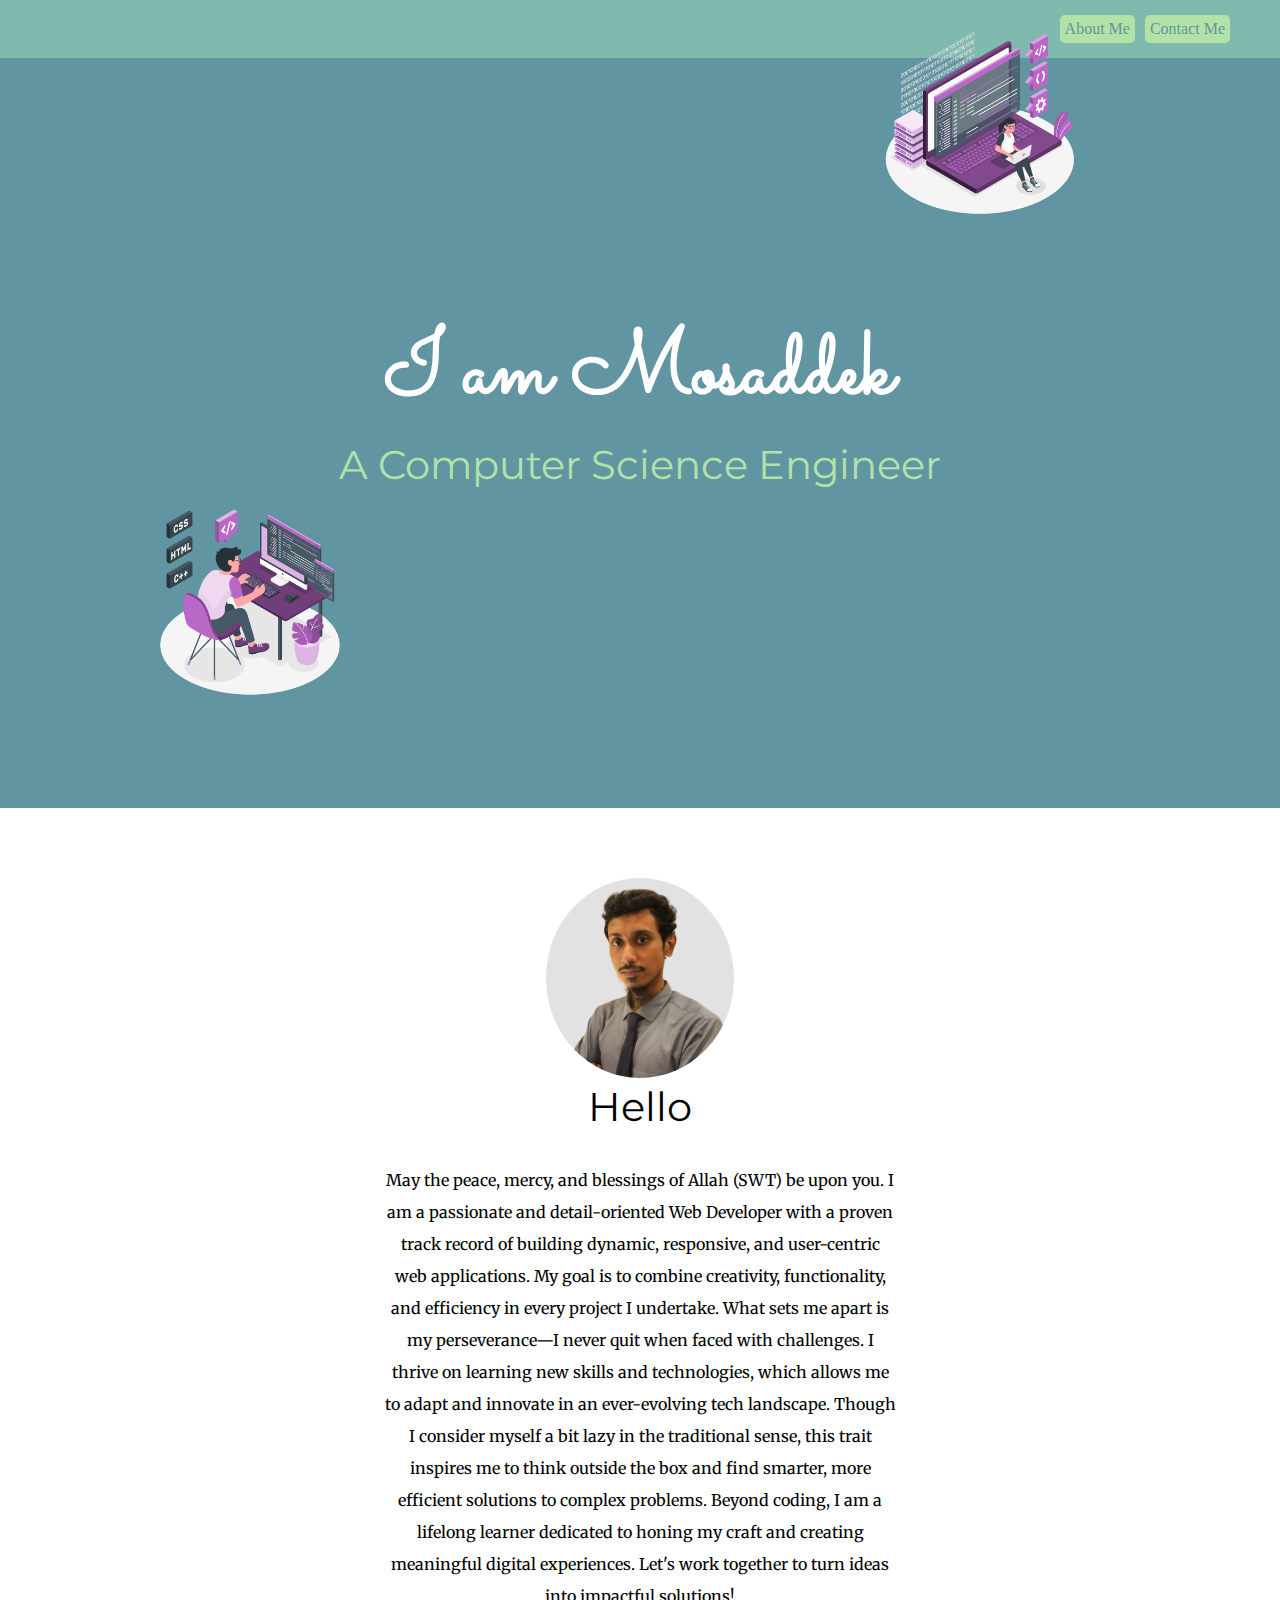
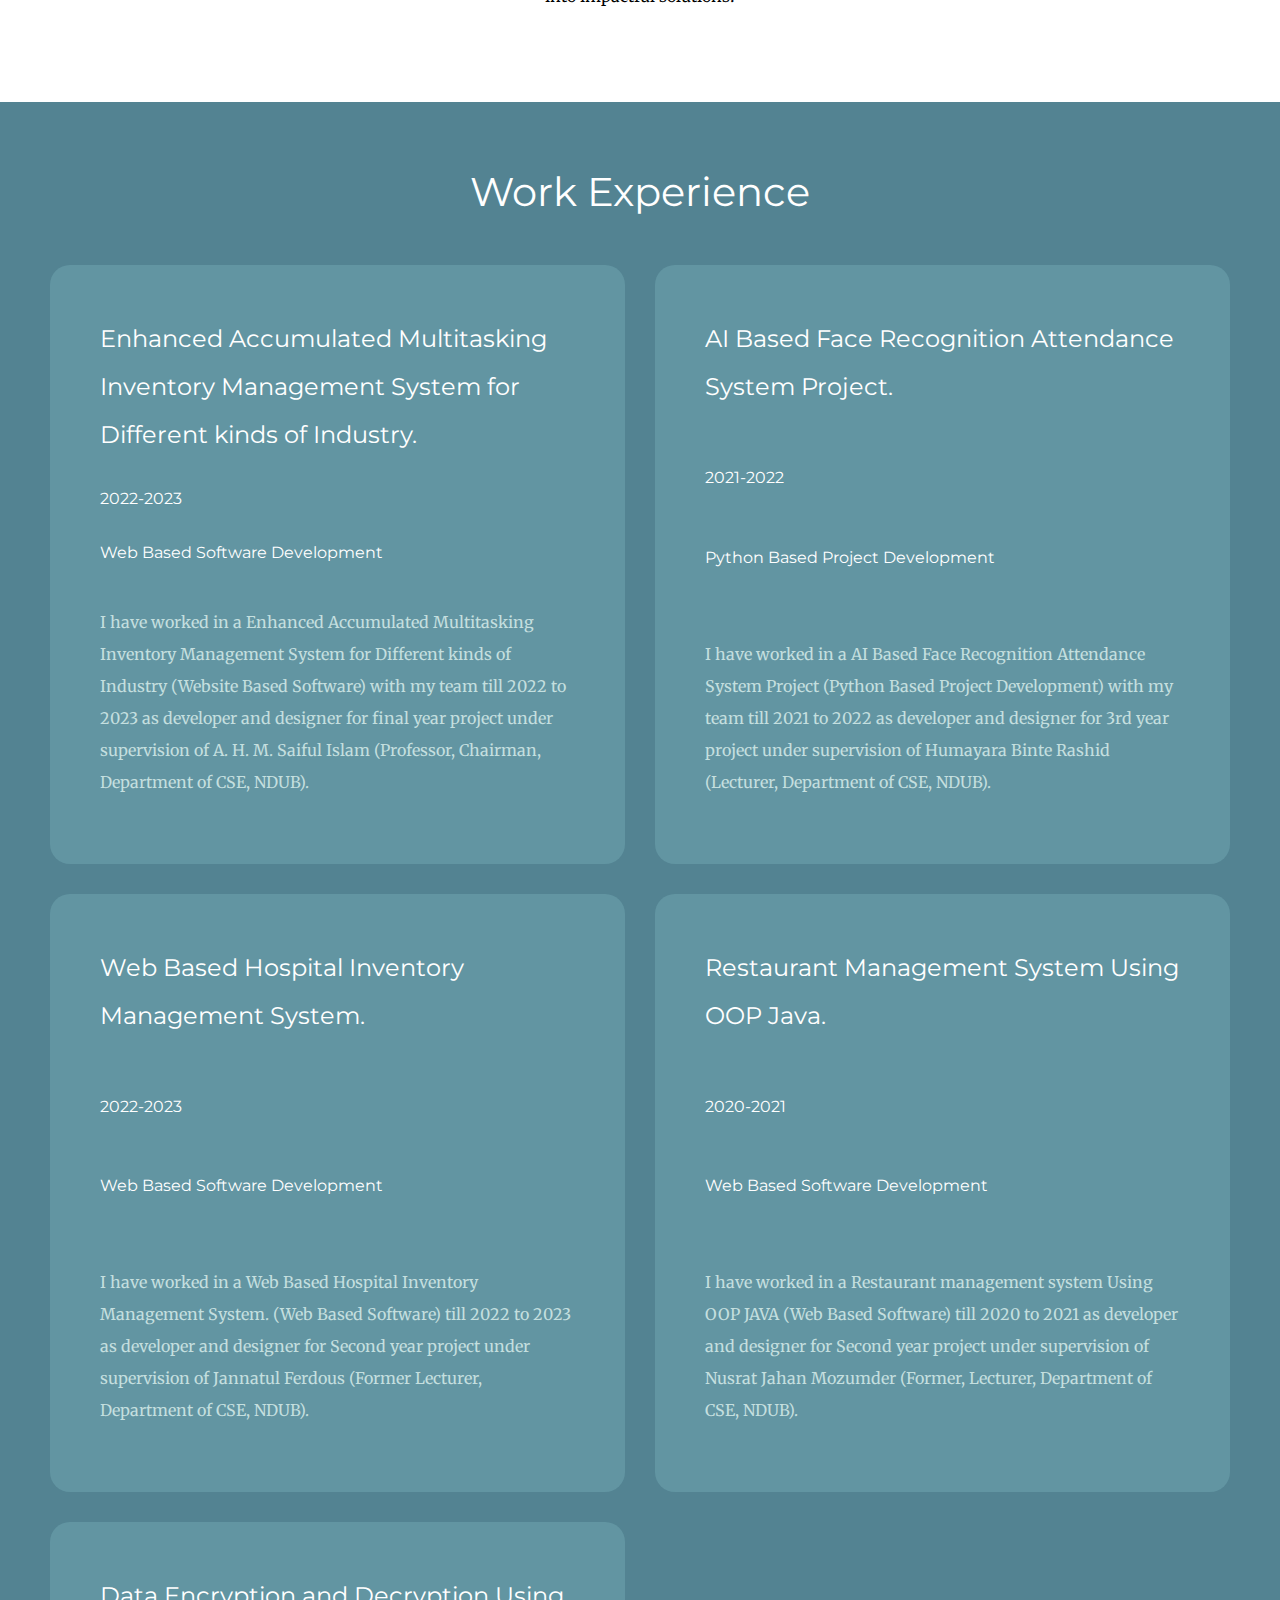
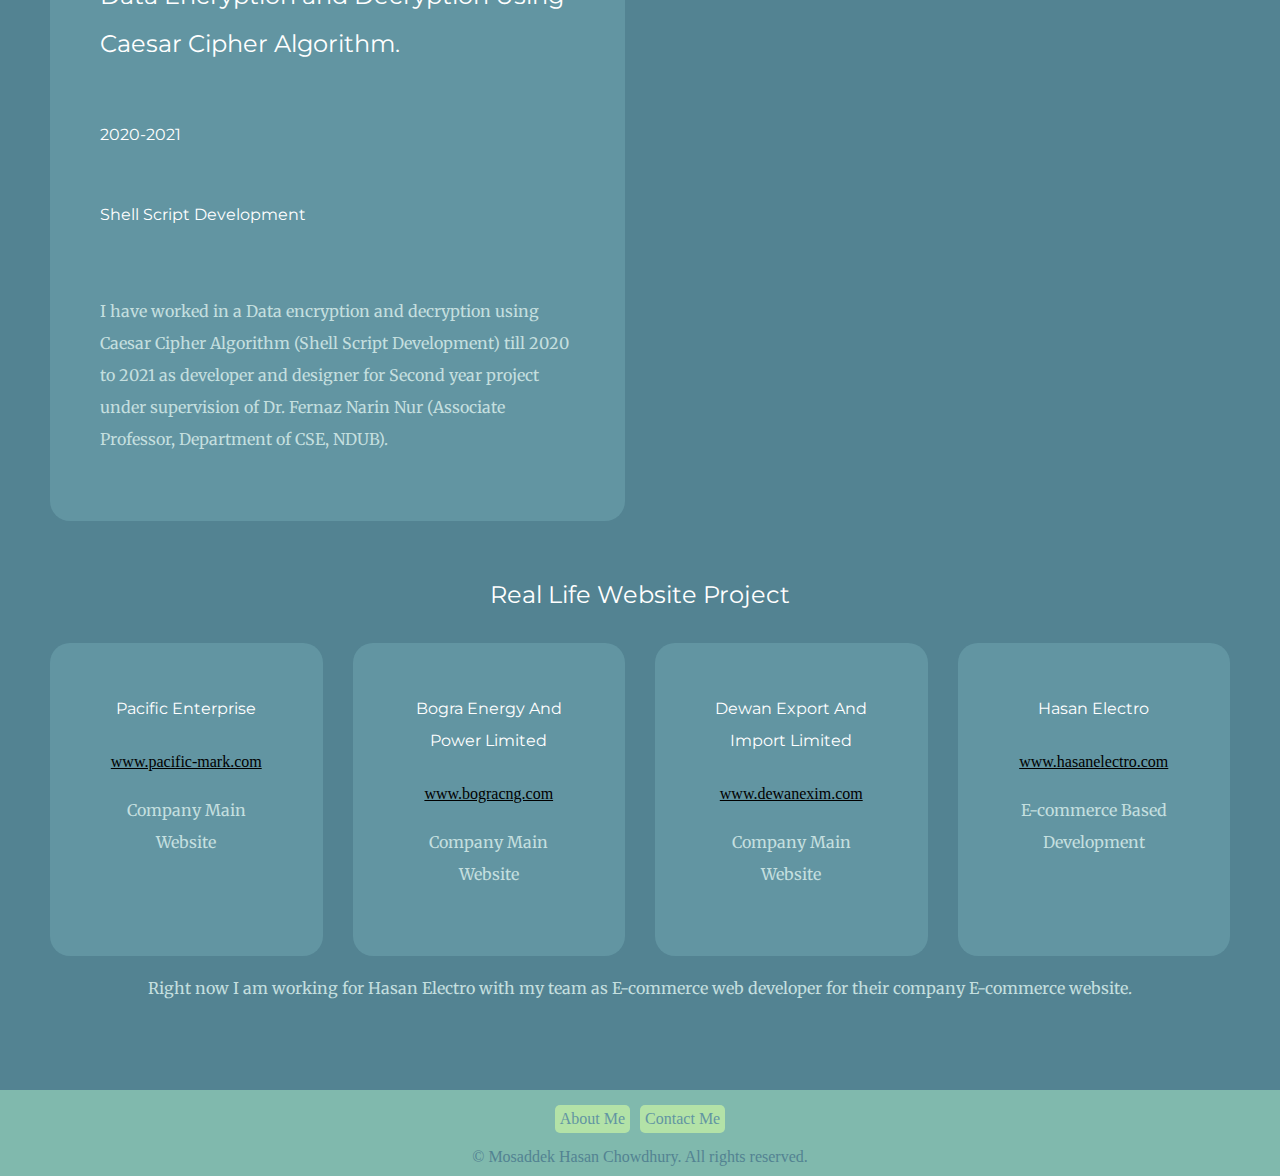
==== index.html @ fdcc294e "Build Portfolio Website for Mosaddek" ====
<!DOCTYPE html>
<html lang="en">
  <head>
    <meta charset="UTF-8" />
    <meta name="viewport" content="width=device-width, initial-scale=1.0" />
    <title>Mosaddek</title>
    <link rel="stylesheet" href="./style.css" />

    <link rel="preconnect" href="https://fonts.googleapis.com" />
    <link rel="preconnect" href="https://fonts.gstatic.com" crossorigin />
    <link rel="preconnect" href="https://fonts.googleapis.com" />
    <link rel="preconnect" href="https://fonts.gstatic.com" crossorigin />
    <link
      href="https://fonts.googleapis.com/css2?family=Merriweather:wght@300&family=Montserrat:wght@300&family=Sacramento&display=swap"
      rel="stylesheet"
    />
  </head>

  <body>
    <div class="top-nav">
      <div>
        <a href="./Public/about.html">About Me</a>
        <a href="./Public/contact.html">Contact Me</a>
      </div>
    </div>
    <div class="top-container">
      <img class="coding" src="./Assets/Images/coding.png" alt="coding img" />
      <h1>I am Mosaddek</h1>
      <h2>A Computer Science Engineer</h2>
      <img
        class="programming"
        src="./Assets/Images/programming.png"
        alt="programming img"
      />
    </div>

    <div class="mid-container">
      <div>
        <img src="./Assets/Images/WM1-3.png" alt="mosaddek profile pic" />
      </div>
      <h2>Hello</h2>
      <p class="intro">
        May the peace, mercy, and blessings of Allah (SWT) be upon you. I am a passionate and detail-oriented Web Developer with a proven track record of building dynamic, responsive, and user-centric web applications. My goal is to combine creativity, functionality, and efficiency in every project I undertake.

What sets me apart is my perseverance—I never quit when faced with challenges. I thrive on learning new skills and technologies, which allows me to adapt and innovate in an ever-evolving tech landscape. Though I consider myself a bit lazy in the traditional sense, this trait inspires me to think outside the box and find smarter, more efficient solutions to complex problems.

Beyond coding, I am a lifelong learner dedicated to honing my craft and creating meaningful digital experiences. Let's work together to turn ideas into impactful solutions!
      </p>
    </div>

    <div class="bottom-container1">
      <div class="red">
        <h2>Work Experience</h2>
        <div class="work-experience-container">
          <div class="work-experience">
            <h3>
              Enhanced Accumulated Multitasking Inventory Management System for
              Different kinds of Industry.
            </h3>
            <h4>2022-2023</h4>
            <h4>Web Based Software Development</h4>
            <p>
              I have worked in a Enhanced Accumulated Multitasking Inventory
              Management System for Different kinds of Industry (Website Based
              Software) with my team till 2022 to 2023 as developer and designer
              for final year project under supervision of A. H. M. Saiful Islam
              (Professor, Chairman, Department of CSE, NDUB).
            </p>
          </div>
          <div class="work-experience">
            <h3>AI Based Face Recognition Attendance System Project.</h3>
            <h4>2021-2022</h4>
            <h4>Python Based Project Development</h4>
            <p>
              I have worked in a AI Based Face Recognition Attendance System
              Project (Python Based Project Development) with my team till 2021
              to 2022 as developer and designer for 3rd year project under
              supervision of Humayara Binte Rashid (Lecturer, Department of CSE,
              NDUB).
            </p>
          </div>
          <div class="work-experience">
            <h3>Web Based Hospital Inventory Management System.</h3>
            <h4>2022-2023</h4>
            <h4>Web Based Software Development</h4>
            <p>
              I have worked in a Web Based Hospital Inventory Management System.
              (Web Based Software) till 2022 to 2023 as developer and designer
              for Second year project under supervision of Jannatul Ferdous
              (Former Lecturer, Department of CSE, NDUB).
            </p>
          </div>
          <div class="work-experience">
            <h3>Restaurant Management System Using OOP Java.</h3>
            <h4>2020-2021</h4>
            <h4>Web Based Software Development</h4>
            <p>
              I have worked in a Restaurant management system Using OOP JAVA
              (Web Based Software) till 2020 to 2021 as developer and designer
              for Second year project under supervision of Nusrat Jahan Mozumder
              (Former, Lecturer, Department of CSE, NDUB).
            </p>
          </div>
          <div class="work-experience">
            <h3>
              Data Encryption and Decryption Using Caesar Cipher Algorithm.
            </h3>
            <h4>2020-2021</h4>
            <h4>Shell Script Development</h4>
            <p>
              I have worked in a Data encryption and decryption using Caesar
              Cipher Algorithm (Shell Script Development) till 2020 to 2021 as
              developer and designer for Second year project under supervision
              of Dr. Fernaz Narin Nur (Associate Professor, Department of CSE,
              NDUB).
            </p>
          </div>
        </div>
        <div class="real-life-projects">
          <h3>Real Life Website Project</h3>
          <div class="rlp-container">
            <div class="rlp">
              <h4>Pacific Enterprise</h4>
              <a href="https://www.pacific-mark.com/">www.pacific-mark.com</a
              ><br />
              <p>Company Main Website</p>
            </div>
            <div class="rlp">
              <h4>Bogra Energy And Power Limited</h4>
              <a href="https://www.bogracng.com">www.bogracng.com</a><br />
              <p>Company Main Website</p>
            </div>
            <div class="rlp">
              <h4>Dewan Export And Import Limited</h4>
              <a href="https://www.dewanexim.com">www.dewanexim.com</a><br />
              <p>Company Main Website</p>
            </div>
            <div class="rlp">
              <h4>Hasan Electro</h4>
              <a href="https://www.hasanelectro.com">www.hasanelectro.com</a
              ><br />
              <p>E-commerce Based Development</p>
            </div>
          </div>
        </div>
        <p>
          Right now I am working for Hasan Electro with my team as E-commerce
          web developer for their company E-commerce website.
        </p>
      </div>
    </div>

    <div class="bottom-container2">
      <div>
        <a href="./Public/about.html">About Me</a>
        <a href="./Public/contact.html">Contact Me</a>
      </div>
      <footer>© Mosaddek Hasan Chowdhury. All rights reserved.</footer>
    </div>
  </body>
</html>
---- style.css ----
body{
    margin:0px;
    text-align: center;
}
.top-container {
    background-color:#6295A2;
    width:100%;
    height: 750px;
    text-align: center;   
}
.top-container h2{
    color: #B3E2A7;
}
h1{
    margin-top: 0px;
    margin-bottom: 0px;
    font-family: "Sacramento", cursive;
    color: white;
    font-size: 5.625rem;
    display: block;
}

.top-container h1{
    padding-top: 250px;
}

h2{
    font-family: "Montserrat", sans-serif;
    color: white;
    margin-top: 0px;
    font-size: 2.5rem;
    font-weight: normal;
    
}
.mid-container h2{
    color: black;   
}

h3{
    font-family: "Montserrat", sans-serif;
    color:white;
    margin-top: 0px;
    font-size: 1.5rem;
    font-weight: normal;
}


h4{
    font-family: "Montserrat", sans-serif;
    color: white;
    margin-top: 0px;
    font-size: 1rem;
    font-weight: normal;
}


p{
    font-family: "Merriweather", serif;
    color: #C4DFDF;
}

.top-container .coding{
    width: 200px;
    position: absolute;
    top:20px;
    right:200px;
}

.top-container .programming{
    width: 200px;
    position: absolute;
    left:150px;
    top:500px;
}

.mid-container {
    background-color: white;
    width:100%;
    padding-bottom: 90px;  
}

.mid-container img{
    height: 200px;
    border-radius: 50%;
    margin-top: 70px; 
}

.intro {
    width:40%;
    margin:auto;
    line-height: 2;
    color: black;
    
}

.bottom-container1 >div{
    padding: 50px;
    /* margin: auto; */
    
}
.work-experience-container{
    padding-bottom: 50px;
}

.bottom-container1{
    background-color:#538392 ;
    width:100%;
    padding-bottom: 20px;  
    line-height: 2; 
}

.work-experience-container{
    display: grid;
    grid-template-rows: 1fr 1fr 1fr;
    grid-template-columns: 1fr 1fr ;
    gap: 30px;
    width: 100%;
    text-align: left;
}

.work-experience{
    background-color: #6295A2;
    border-radius: 20px;
    padding: 50px; 
    display:flex;
    flex-direction: column;
    justify-content: space-between;
}

.rlp-container{
    display: grid;
    grid-template-rows: 1fr;
    grid-template-columns: 1fr 1fr 1fr 1fr;
    gap: 30px;
    /* width: 40%; */
}

.rlp{
    background-color: #6295A2;
    border-radius: 20px;
    padding: 50px; 
}

.bottom-container2{
    background-color: #80B9AD;
    width:100%;
    padding-bottom: 10px;
}
.bottom-container2 >div{
    display: flex;
    justify-content: center;
    gap:10px;
    padding-bottom: 15px;
    padding-top: 15px;
    
}

.real-life-projects a{
    color:black ;
}

.bottom-container2 div a{
    
    background-color: #B3E2A7;
    border-radius: 5px;
    padding: 5px;
    color: #6295A2;
}

.top-nav a{
    background-color: #B3E2A7;
    border-radius: 5px;
    padding: 5px;
    color: #6295A2;
}

.top-nav >div{
    display: flex;
    justify-content: end;
    gap:10px;
    padding-bottom: 15px;
    padding-top: 15px;
    
}
.top-nav{
    background-color: #80B9AD;
    padding-right: 50px;
    
}

.top-nav a,.bottom-container2 a{
    text-decoration: none;
}

footer{
    color: #538392;
}

@media(max-width:598px){
  
    .top-container .programming{
       
        top:600px;
    }
    .top-container h1{
        padding-top: 150px;
       
    }
    .intro {
        width:80%;
    }

    .bottom-container1 >div{
        width: 80%;
        
    }
}
 
@media(max-width:971px){
    .work-experience-container{
        display: flex;
        flex-direction: column;
        gap: 30px;
        align-items: center;
    
    }
    
}

@media(max-width:1143px){

    .rlp-container{
        grid-template-rows: 1fr 1fr;
        grid-template-columns: 1fr 1fr;
        text-align: left;
    }
}


@media(max-width:724px){

    .rlp-container{
        grid-template-columns: 1fr;
        text-align: left;
    }
    
    .rlp{
        width: 50%;
        margin: auto;
    }
}

@media(max-width:500px){
    .bottom-container1 .red{
    padding: 0px;
    margin: auto;
   }

   /* .red{
    padding: 0px;
   } */
    /* only using class red doesn't work we have to findout later using 
    only combining seletors work */

}
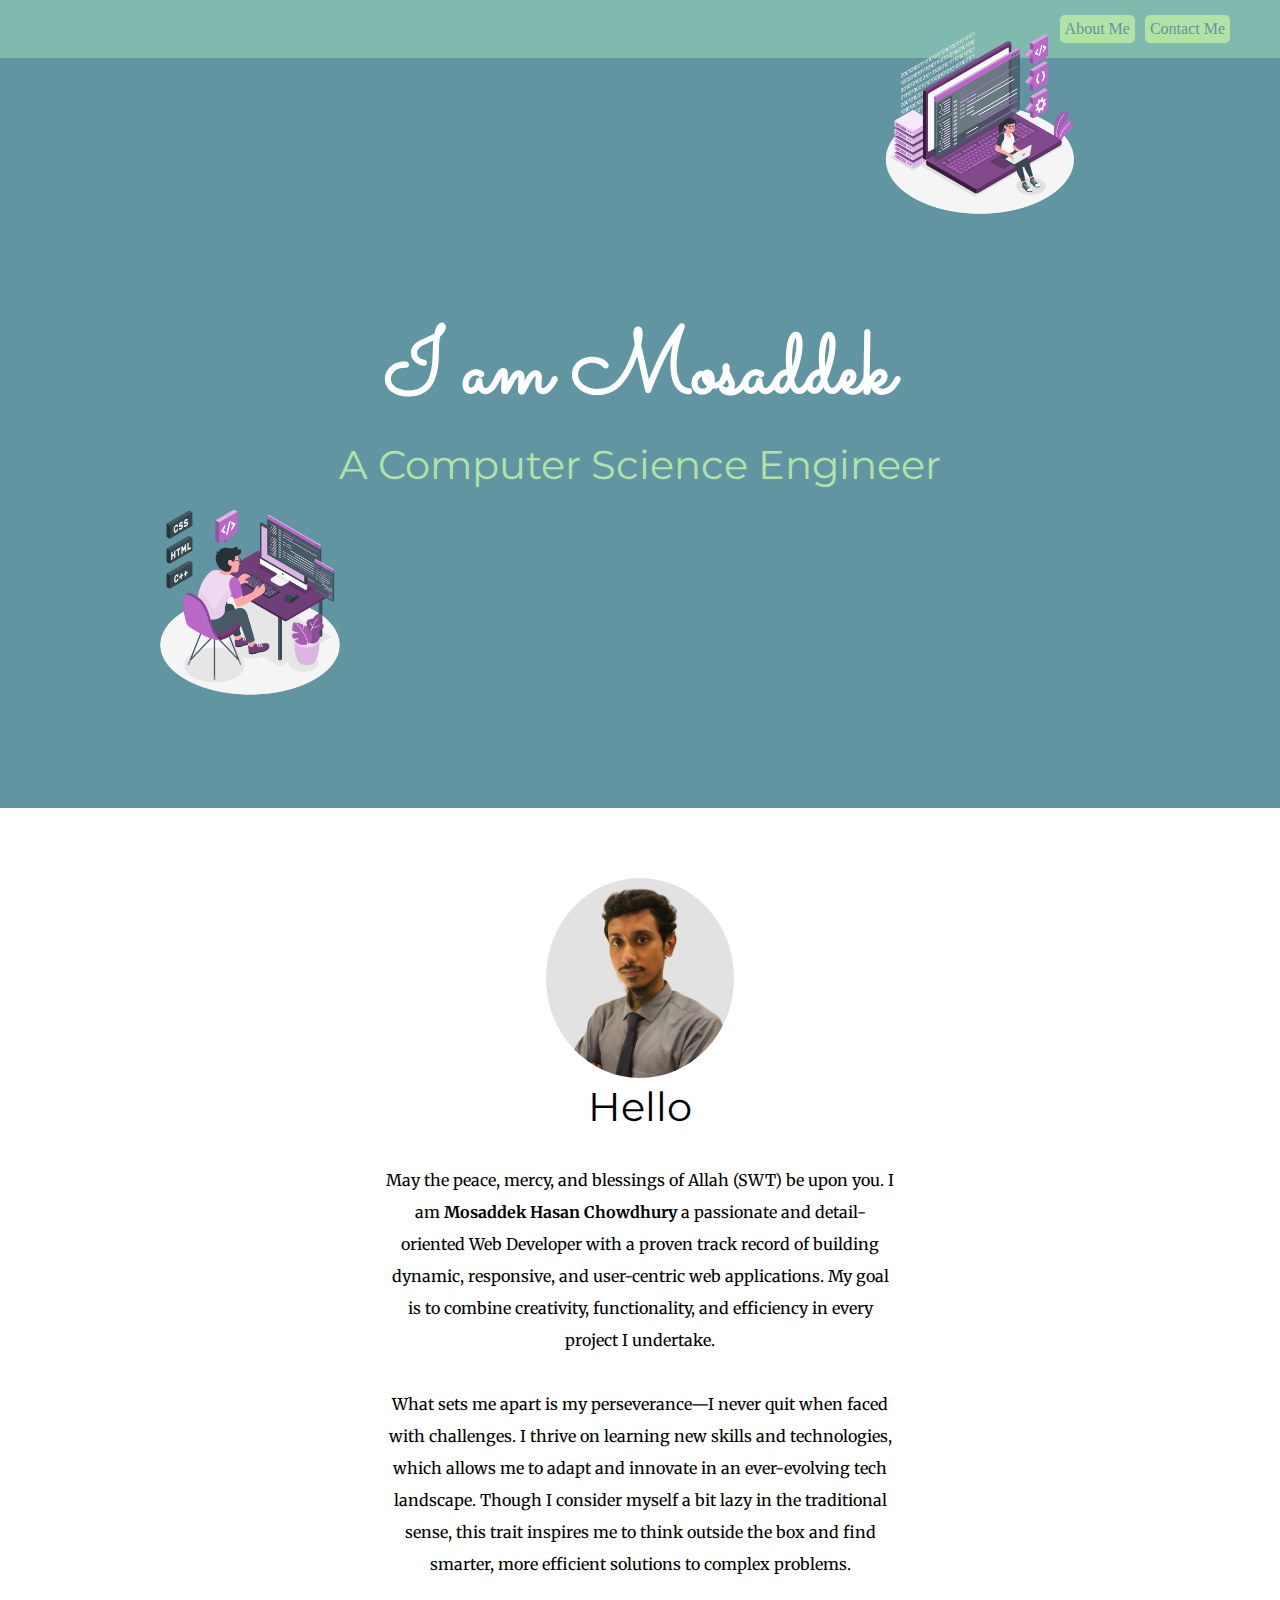
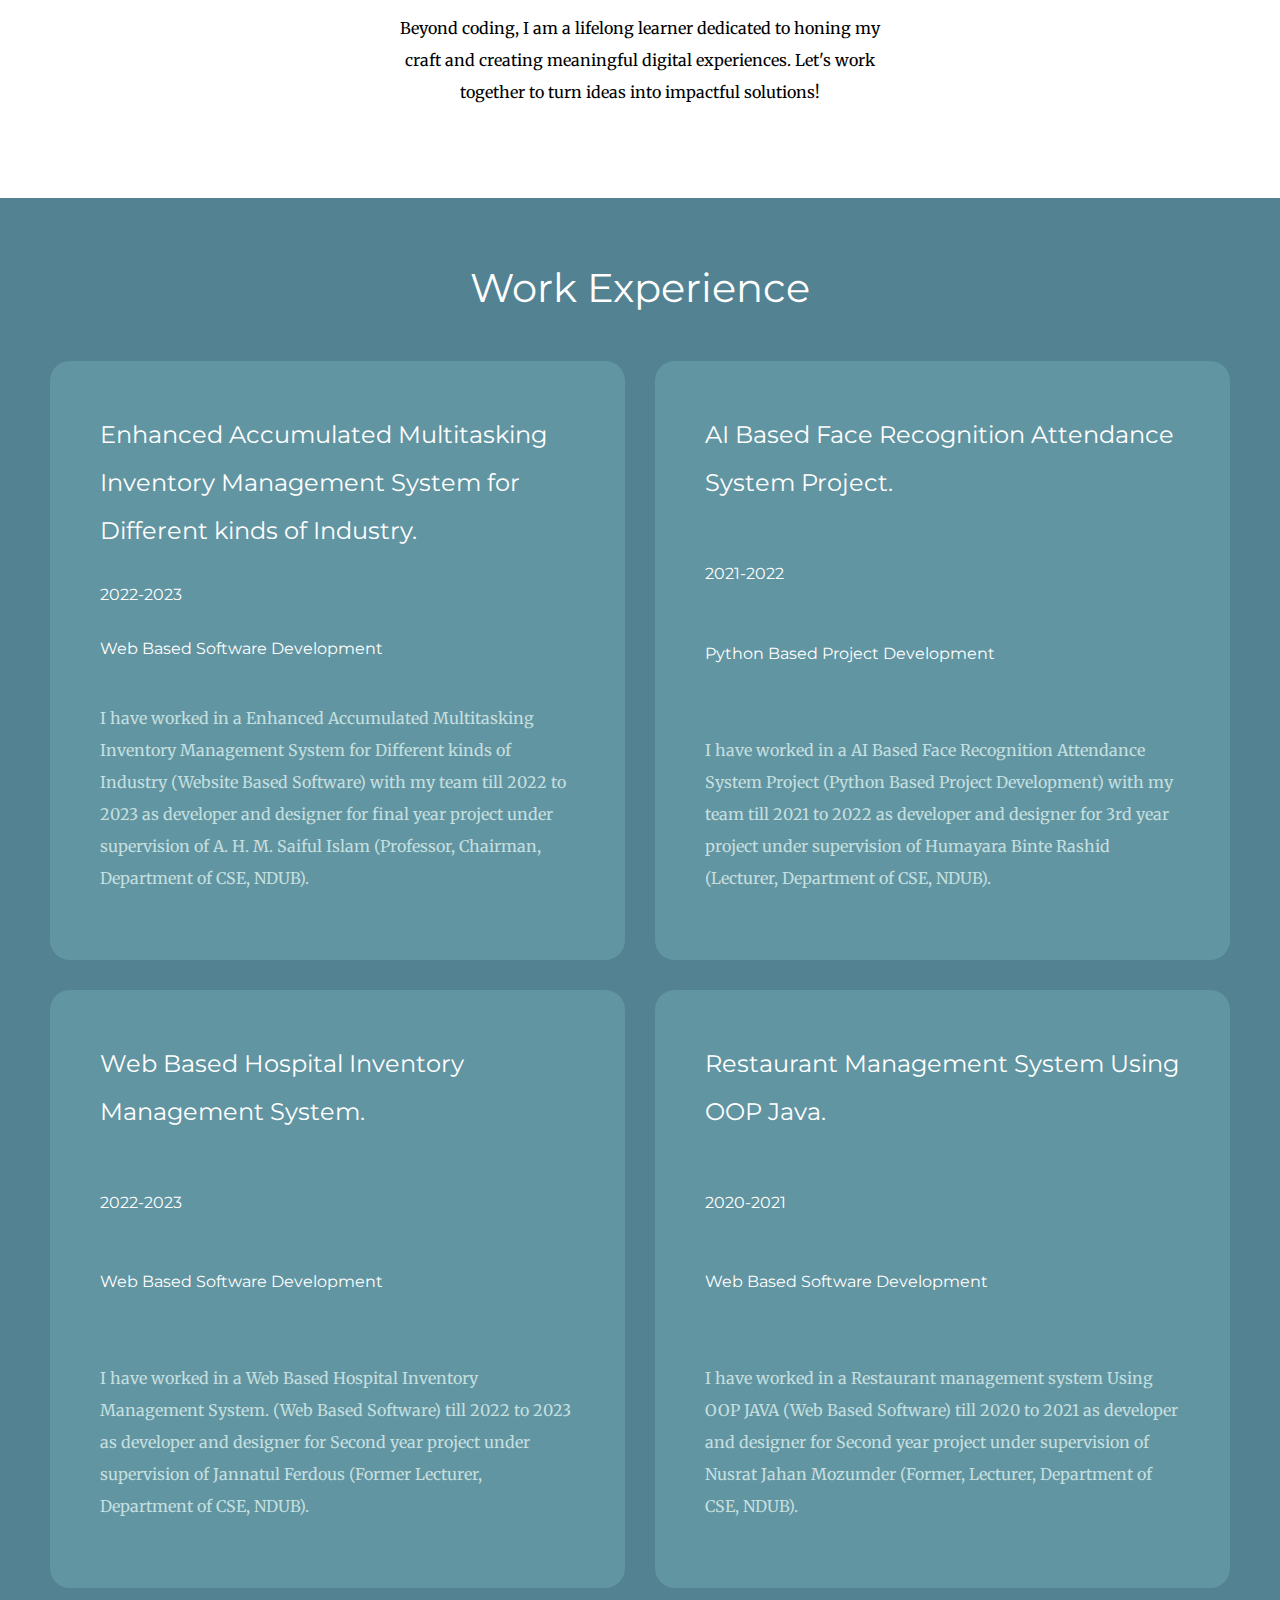
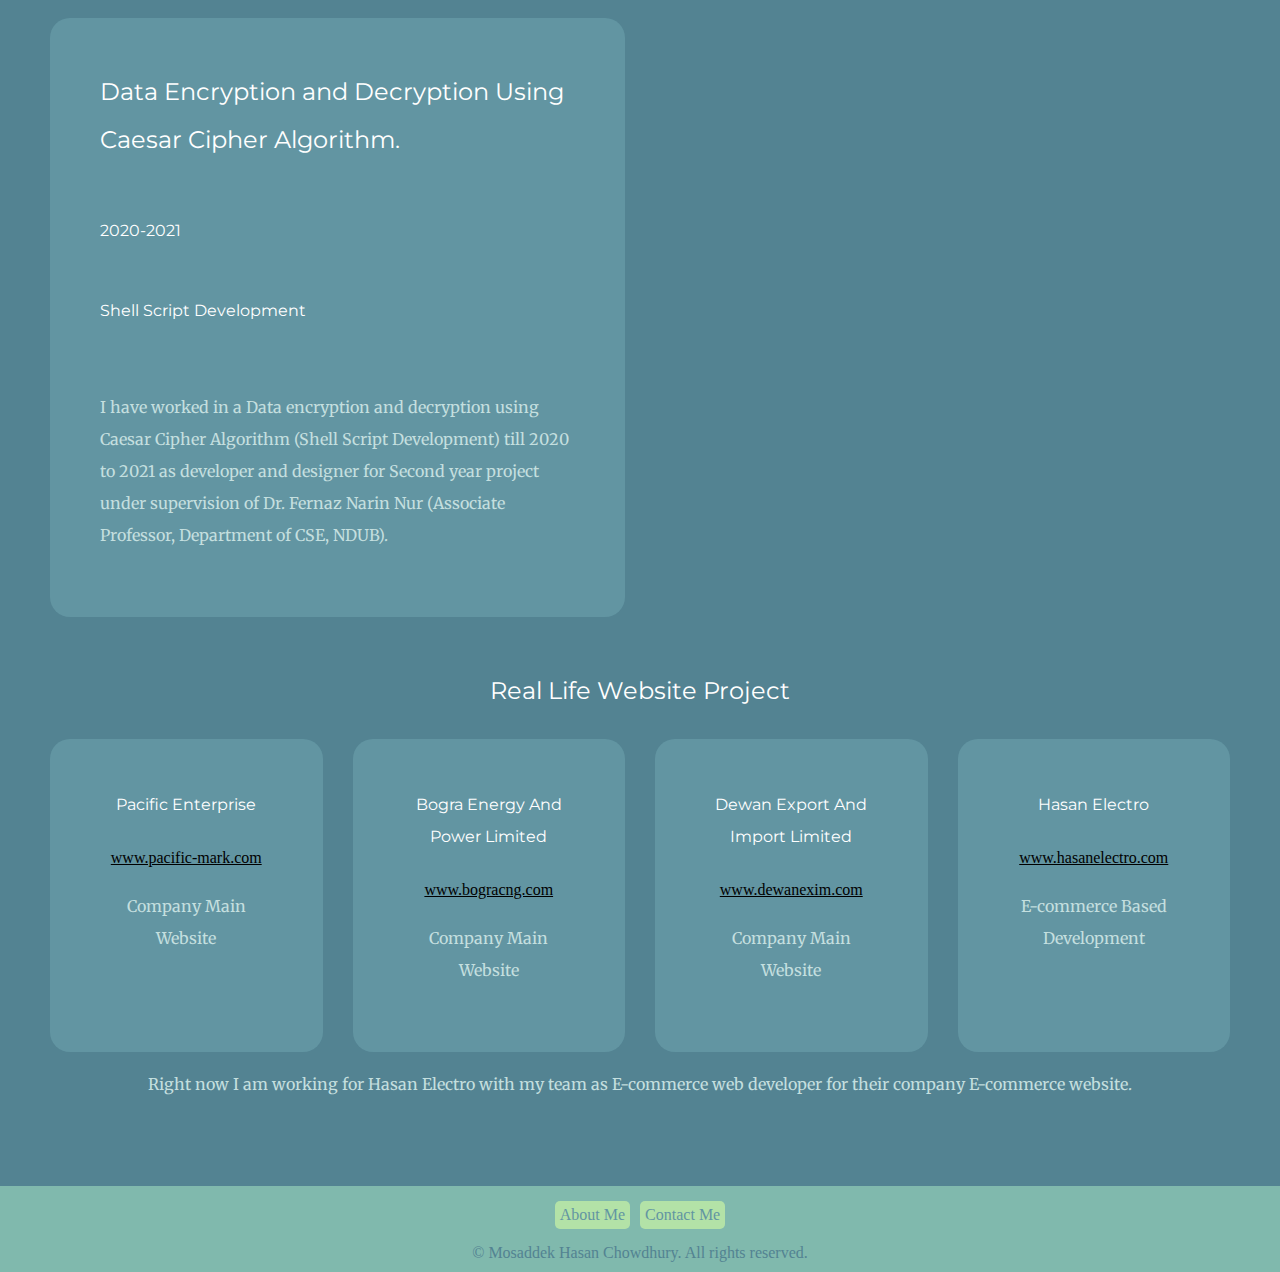
==== commit 6d9a1591: "Update Intro Content" ====
--- a/index.html
+++ b/index.html
@@ -40,11 +40,20 @@
       </div>
       <h2>Hello</h2>
       <p class="intro">
-        May the peace, mercy, and blessings of Allah (SWT) be upon you. I am a passionate and detail-oriented Web Developer with a proven track record of building dynamic, responsive, and user-centric web applications. My goal is to combine creativity, functionality, and efficiency in every project I undertake.
-
-What sets me apart is my perseverance—I never quit when faced with challenges. I thrive on learning new skills and technologies, which allows me to adapt and innovate in an ever-evolving tech landscape. Though I consider myself a bit lazy in the traditional sense, this trait inspires me to think outside the box and find smarter, more efficient solutions to complex problems.
-
-Beyond coding, I am a lifelong learner dedicated to honing my craft and creating meaningful digital experiences. Let's work together to turn ideas into impactful solutions!
+        May the peace, mercy, and blessings of Allah (SWT) be upon you. I am
+        <b>Mosaddek Hasan Chowdhury</b> a passionate and detail-oriented Web Developer
+        with a proven track record of building dynamic, responsive, and
+        user-centric web applications. My goal is to combine creativity,
+        functionality, and efficiency in every project I undertake.<br /><br />
+        What sets me apart is my perseverance—I never quit when faced with
+        challenges. I thrive on learning new skills and technologies, which
+        allows me to adapt and innovate in an ever-evolving tech landscape.
+        Though I consider myself a bit lazy in the traditional sense, this trait
+        inspires me to think outside the box and find smarter, more efficient
+        solutions to complex problems.<br /><br />
+        Beyond coding, I am a lifelong learner dedicated to honing my craft and
+        creating meaningful digital experiences. Let's work together to turn
+        ideas into impactful solutions!
       </p>
     </div>
 
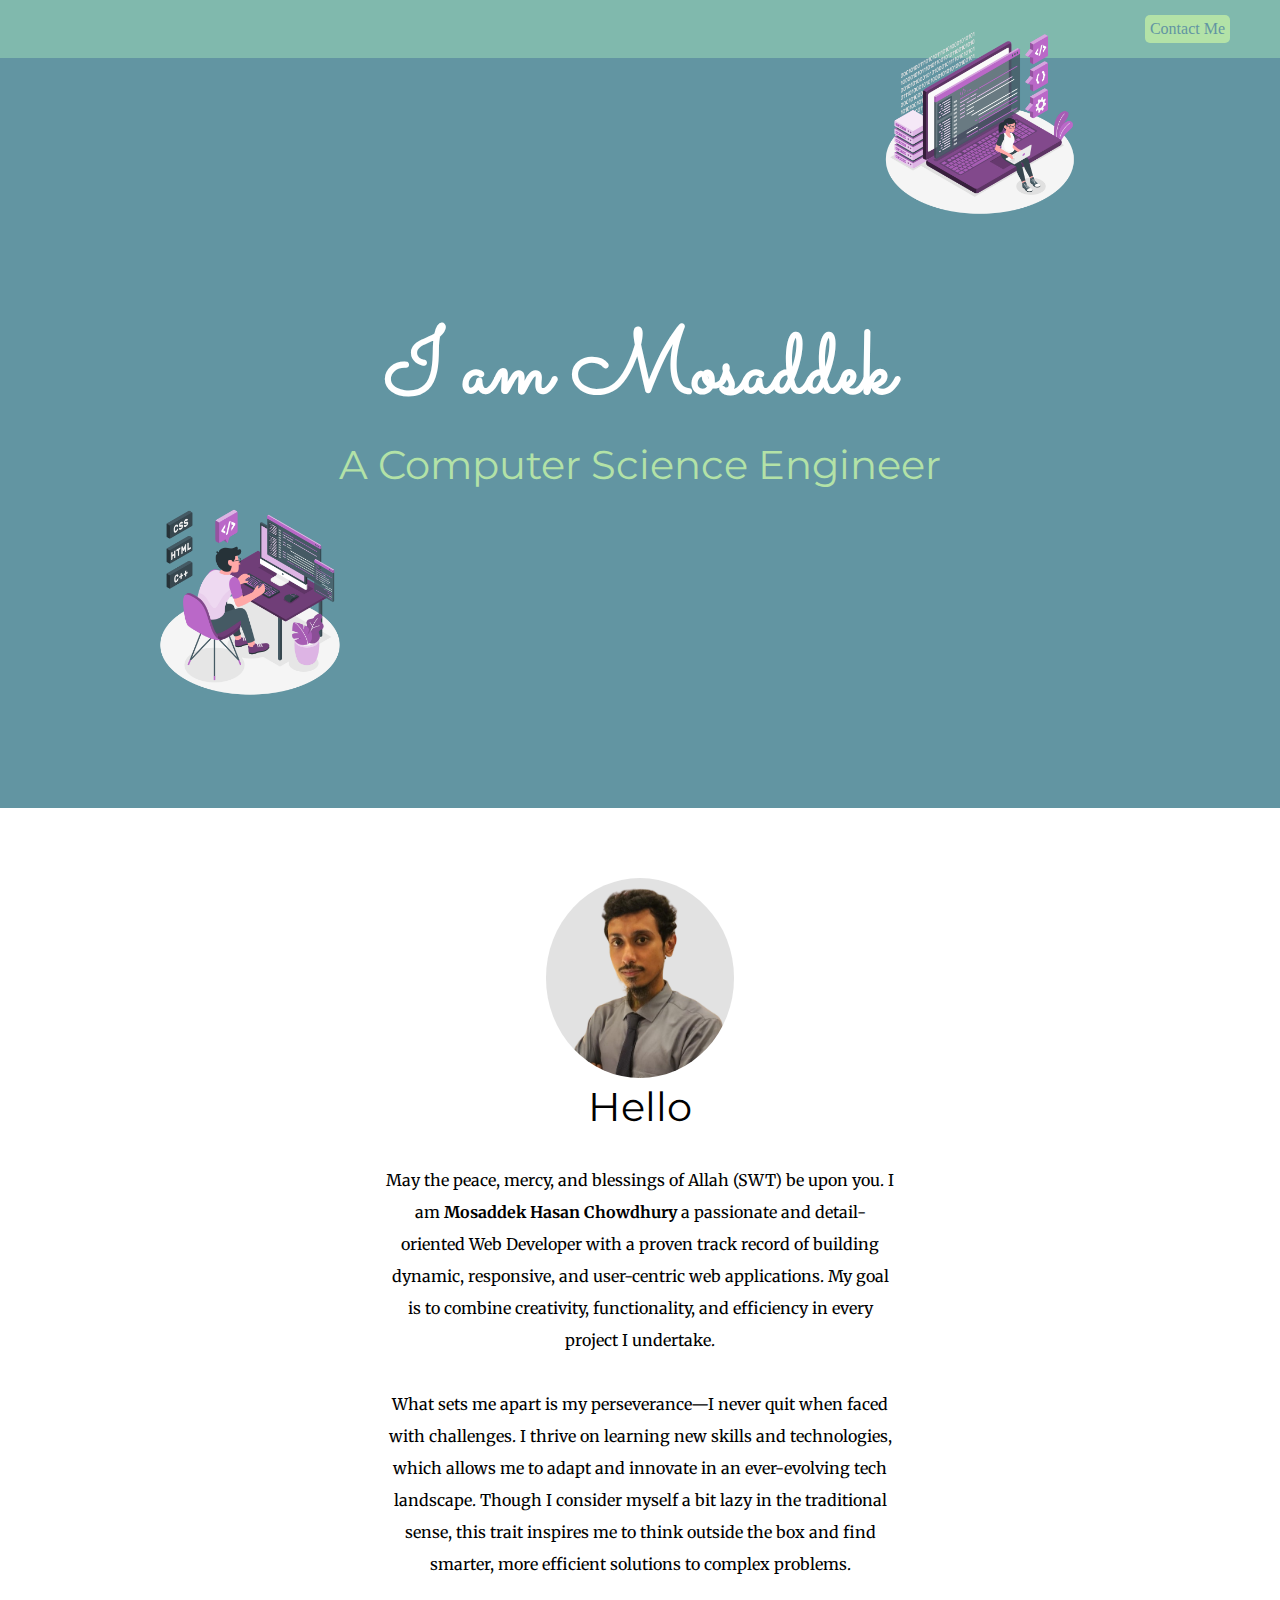
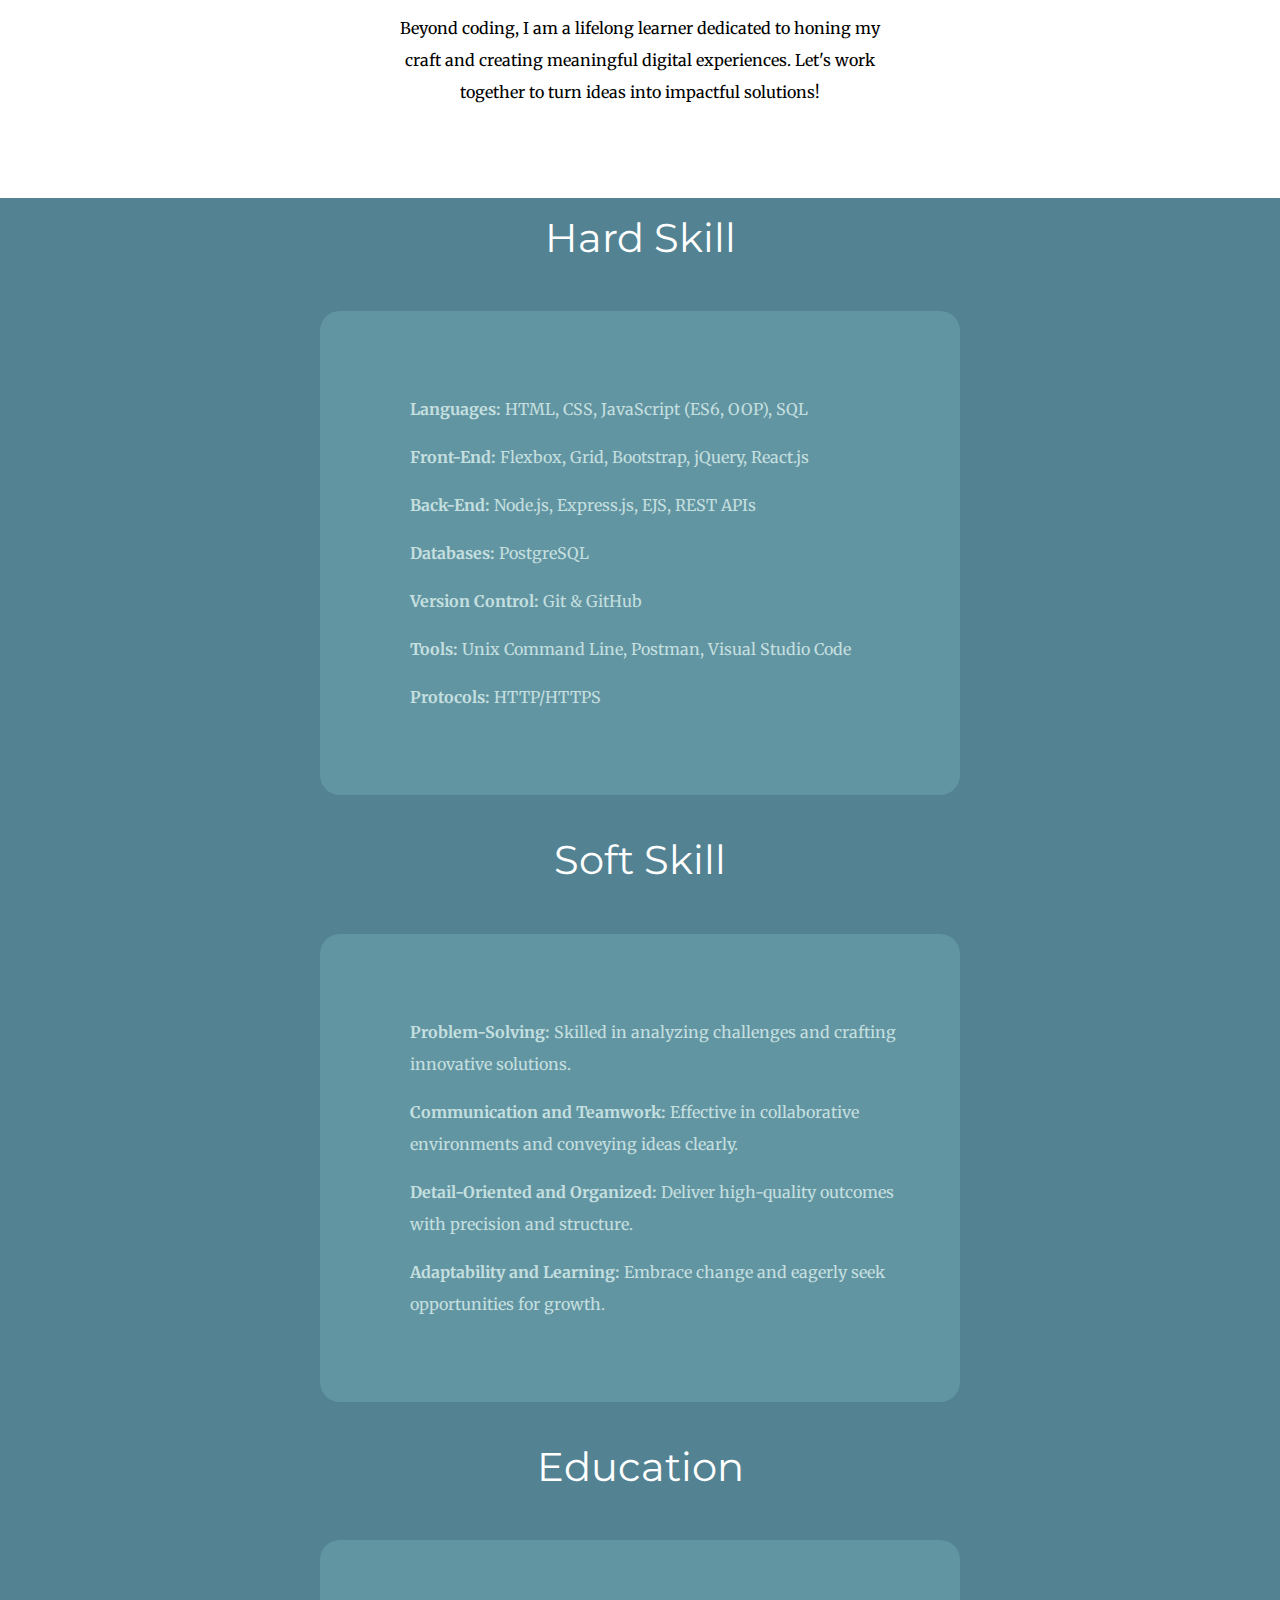
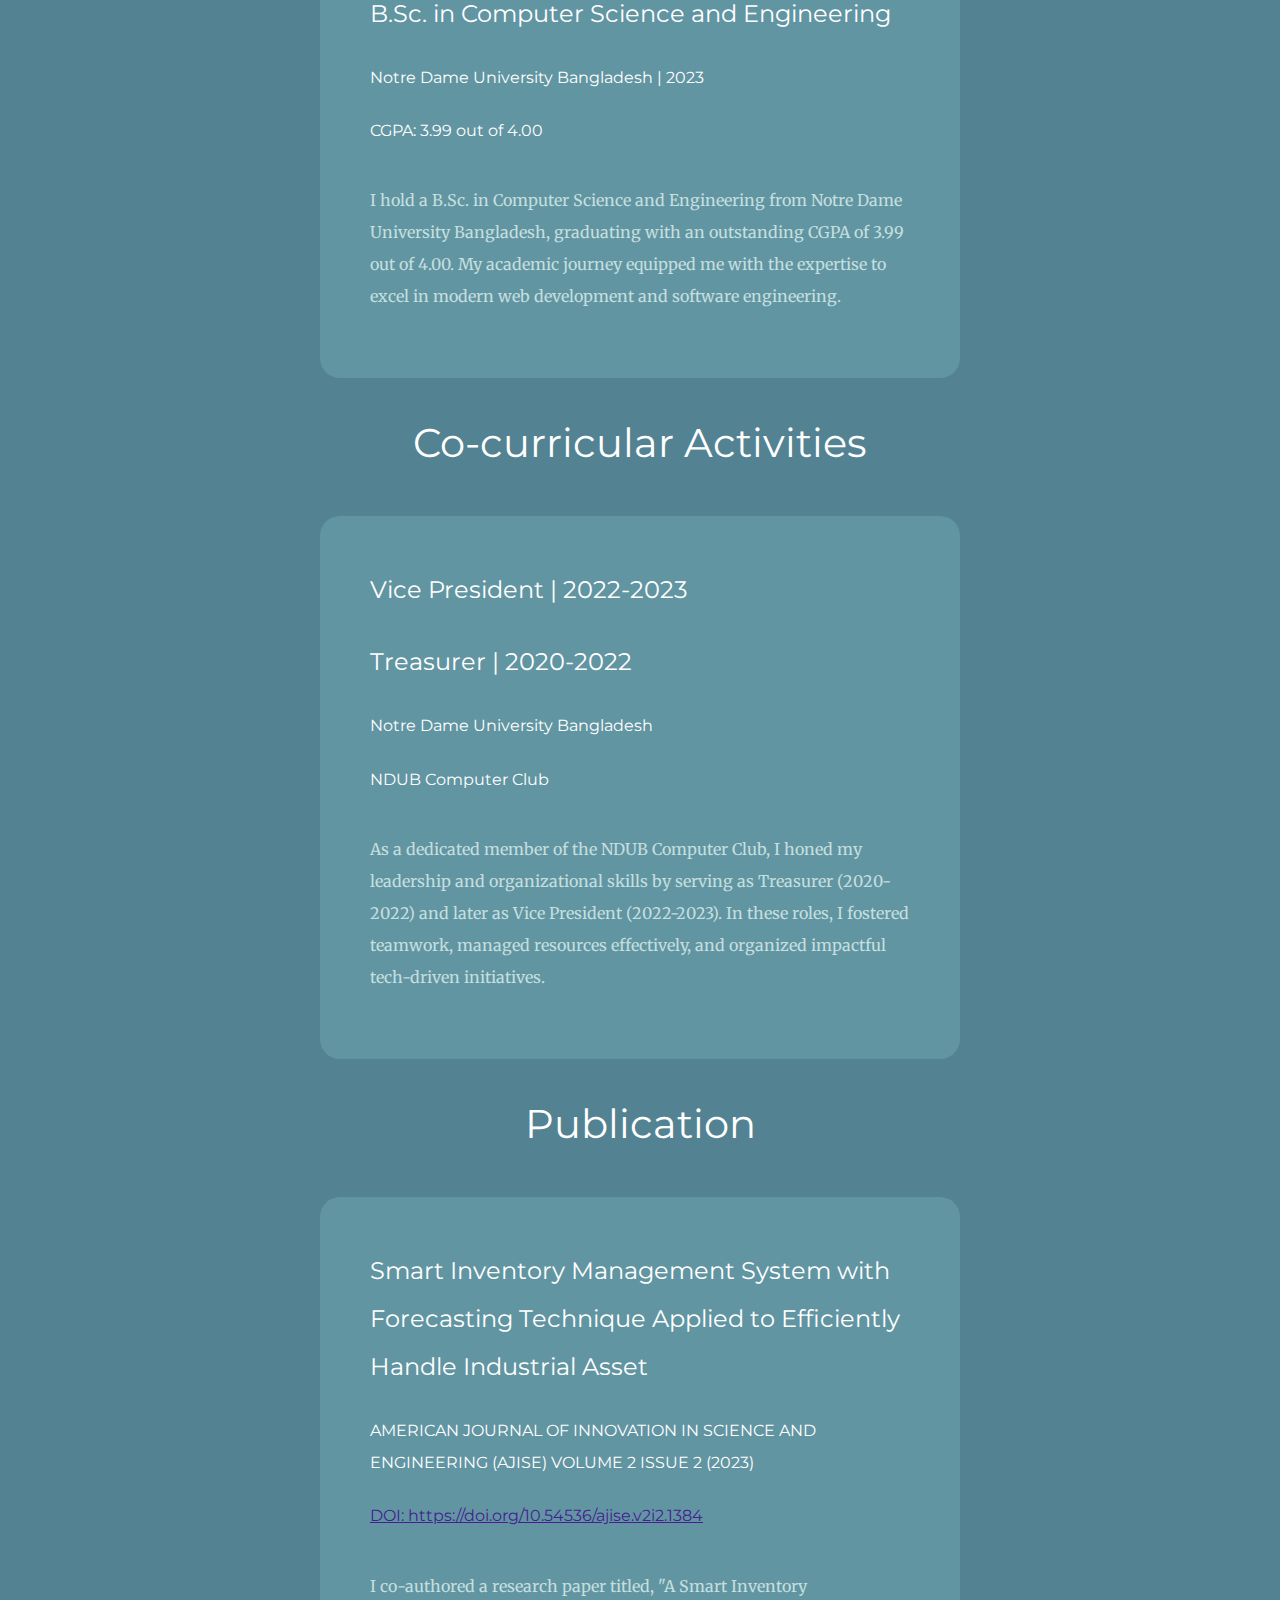
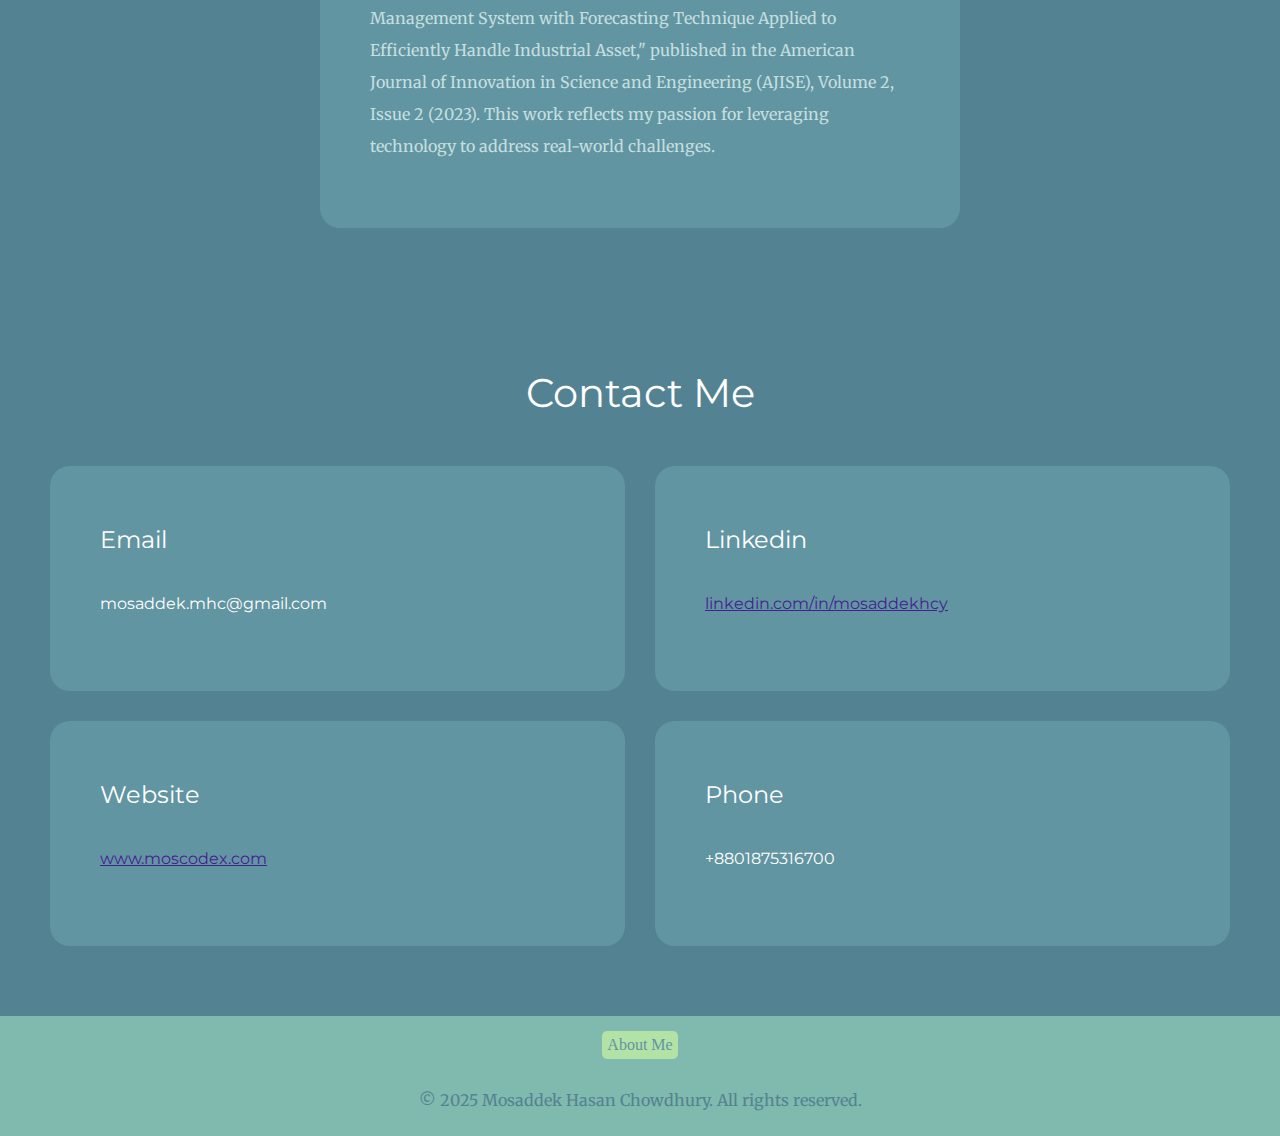
==== commit 43a07de5: "Update Portfolio with New Content and Layout" ====
--- a/index.html
+++ b/index.html
@@ -1,170 +1,262 @@
 <!DOCTYPE html>
 <html lang="en">
-  <head>
-    <meta charset="UTF-8" />
-    <meta name="viewport" content="width=device-width, initial-scale=1.0" />
-    <title>Mosaddek</title>
-    <link rel="stylesheet" href="./style.css" />
-
-    <link rel="preconnect" href="https://fonts.googleapis.com" />
-    <link rel="preconnect" href="https://fonts.gstatic.com" crossorigin />
-    <link rel="preconnect" href="https://fonts.googleapis.com" />
-    <link rel="preconnect" href="https://fonts.gstatic.com" crossorigin />
-    <link
-      href="https://fonts.googleapis.com/css2?family=Merriweather:wght@300&family=Montserrat:wght@300&family=Sacramento&display=swap"
-      rel="stylesheet"
-    />
-  </head>
-
-  <body>
-    <div class="top-nav">
-      <div>
-        <a href="./Public/about.html">About Me</a>
-        <a href="./Public/contact.html">Contact Me</a>
+
+<head>
+  <meta charset="UTF-8" />
+  <meta name="viewport" content="width=device-width, initial-scale=1.0" />
+  <title>Mosaddek</title>
+  <link rel="stylesheet" href="./style.css" />
+
+  <link rel="preconnect" href="https://fonts.googleapis.com" />
+  <link rel="preconnect" href="https://fonts.gstatic.com" crossorigin />
+  <link rel="preconnect" href="https://fonts.googleapis.com" />
+  <link rel="preconnect" href="https://fonts.gstatic.com" crossorigin />
+  <link
+    href="https://fonts.googleapis.com/css2?family=Merriweather:wght@300&family=Montserrat:wght@300&family=Sacramento&display=swap"
+    rel="stylesheet" />
+</head>
+
+<body>
+  <div class="top-nav">
+    <div>
+      <!-- <a href="#about">About Me</a> -->
+      <a href="#contact">Contact Me</a>
+    </div>
+  </div>
+  <div class="top-container">
+    <img class="coding" src="./Assets/Images/coding.png" alt="coding img" />
+    <h1>I am Mosaddek</h1>
+    <h2>A Computer Science Engineer</h2>
+    <img class="programming" src="./Assets/Images/programming.png" alt="programming img" />
+  </div>
+
+  <div class="mid-container" id="about">
+    <div>
+      <img src="./Assets/Images/WM1-3.png" alt="mosaddek profile pic" />
+    </div>
+    <h2>Hello</h2>
+    <p class="intro">
+      May the peace, mercy, and blessings of Allah (SWT) be upon you. I am
+      <b>Mosaddek Hasan Chowdhury</b> a passionate and detail-oriented Web Developer
+      with a proven track record of building dynamic, responsive, and
+      user-centric web applications. My goal is to combine creativity,
+      functionality, and efficiency in every project I undertake.<br /><br />
+      What sets me apart is my perseverance—I never quit when faced with
+      challenges. I thrive on learning new skills and technologies, which
+      allows me to adapt and innovate in an ever-evolving tech landscape.
+      Though I consider myself a bit lazy in the traditional sense, this trait
+      inspires me to think outside the box and find smarter, more efficient
+      solutions to complex problems.<br /><br />
+      Beyond coding, I am a lifelong learner dedicated to honing my craft and
+      creating meaningful digital experiences. Let's work together to turn
+      ideas into impactful solutions!
+    </p>
+  </div>
+
+  <div class="bottom-container1">
+    <div class="red">
+      <!-- <h2>Skill</h2> -->
+      <div class="work-experience-container">
+
+        <h2 id="h2-middle">Hard Skill</h2>
+        <div class="work-experience">
+          <!-- <h3>
+            Hard Skill
+          </h3> -->
+          <!-- <h4>2022-2023</h4>
+            <h4>Web Based Software Development</h4> -->
+          <ul>
+            <li>
+              <p> <b>Languages:</b> HTML, CSS, JavaScript (ES6, OOP), SQL </p>
+            </li>
+            <li>
+              <p> <b>Front-End:</b> Flexbox, Grid, Bootstrap, jQuery, React.js </p>
+            </li>
+            <li>
+              <p> <b>Back-End:</b> Node.js, Express.js, EJS, REST APIs </p>
+            </li>
+            <li>
+              <p> <b>Databases:</b> PostgreSQL </p>
+            </li>
+            <li>
+              <p> <b>Version Control:</b> Git & GitHub</b> </p>
+            </li>
+            <li>
+              <p> <b>Tools:</b> Unix Command Line, Postman, Visual Studio Code </p>
+            </li>
+            <li>
+              <p> <b>Protocols:</b> HTTP/HTTPS </p>
+            </li>
+          </ul>
+        </div>
+
+        <h2 id="h2-middle">Soft Skill</h2>
+        <div class="work-experience">
+          <!-- <h3>Soft Skill</h3> -->
+          <!-- <h4>2021-2022</h4>
+            <h4>Python Based Project Development</h4> -->
+          <ul>
+            <li>
+              <p> <b>Problem-Solving:</b> Skilled in analyzing challenges and crafting innovative solutions. </p>
+            </li>
+            <li>
+              <p> <b>Communication and Teamwork:</b> Effective in collaborative environments and conveying ideas
+                clearly. </p>
+            </li>
+            <li>
+              <p> <b>Detail-Oriented and Organized:</b> Deliver high-quality outcomes with precision and structure. </p>
+            </li>
+            <li>
+              <p> <b>Adaptability and Learning:</b> Embrace change and eagerly seek opportunities for growth. </p>
+            </li>
+          </ul>
+        </div>
+
+        <h2 id="h2-middle">Education</h2>
+        <div class="work-experience">
+          <!-- <h3>
+            Education
+          </h3> -->
+          <h3>
+            B.Sc. in Computer Science and Engineering
+          </h3>
+          <h4>Notre Dame University Bangladesh | 2023</h4>
+          <h4>CGPA: 3.99 out of 4.00</h4>
+          <p>
+            I hold a B.Sc. in Computer Science and Engineering from Notre Dame University Bangladesh, graduating
+            with
+            an outstanding CGPA of 3.99 out of 4.00. My academic journey equipped me with the expertise to excel in
+            modern web development and software engineering.
+          </p>
+        </div>
+
+
+        <h2 id="h2-middle">Co-curricular Activities</h2>
+        <div class="work-experience">
+          <!-- <h3>
+            Co-curricular Activities
+          </h3> -->
+          <h3>Vice President | 2022-2023</h3>
+          <h3>Treasurer | 2020-2022</h3>
+          <h4>Notre Dame University Bangladesh</h4>
+          <h4>NDUB Computer Club</h4>
+
+          <p>
+            As a dedicated member of the NDUB Computer Club, I honed my leadership and organizational skills by
+            serving as Treasurer (2020-2022) and later as Vice President (2022-2023). In these roles, I fostered
+            teamwork, managed resources effectively, and organized impactful tech-driven initiatives.
+
+          </p>
+        </div>
+
+
+        <h2 id="h2-middle">Publication</h2>
+        <div class="work-experience">
+          <!-- <h3>
+            Publication
+          </h3> -->
+          <h3>Smart Inventory Management System with Forecasting Technique Applied to Efficiently Handle Industrial
+            Asset</h3> 
+          <!-- <h4>Publication:</h4> -->
+          <h4>AMERICAN JOURNAL OF INNOVATION IN SCIENCE AND ENGINEERING (AJISE)
+            VOLUME 2 ISSUE 2 (2023)</h4>
+
+          <h4><a href="https://doi.org/10.54536/ajise.v2i2.1384">DOI: https://doi.org/10.54536/ajise.v2i2.1384</a></h4>
+          <p>
+            I co-authored a research paper titled, "A Smart Inventory Management System with Forecasting Technique
+            Applied to Efficiently Handle Industrial Asset," published in the American Journal of Innovation in Science
+            and Engineering (AJISE), Volume 2, Issue 2 (2023). This work reflects my passion for leveraging technology
+            to address real-world challenges.
+          </p>
+        </div>
       </div>
-    </div>
-    <div class="top-container">
-      <img class="coding" src="./Assets/Images/coding.png" alt="coding img" />
-      <h1>I am Mosaddek</h1>
-      <h2>A Computer Science Engineer</h2>
-      <img
-        class="programming"
-        src="./Assets/Images/programming.png"
-        alt="programming img"
-      />
-    </div>
-
-    <div class="mid-container">
-      <div>
-        <img src="./Assets/Images/WM1-3.png" alt="mosaddek profile pic" />
+
+
+      <!-- <div class="real-life-projects">
+        <h3>Real Life Website Project</h3>
+        <div class="rlp-container">
+          <div class="rlp">
+            <h4>Pacific Enterprise</h4>
+            <a href="https://www.pacific-mark.com/">www.pacific-mark.com</a><br />
+            <p>Company Main Website</p>
+          </div>
+          <div class="rlp">
+            <h4>Bogra Energy And Power Limited</h4>
+            <a href="https://www.bogracng.com">www.bogracng.com</a><br />
+            <p>Company Main Website</p>
+          </div>
+          <div class="rlp">
+            <h4>Dewan Export And Import Limited</h4>
+            <a href="https://www.dewanexim.com">www.dewanexim.com</a><br />
+            <p>Company Main Website</p>
+          </div>
+          <div class="rlp">
+            <h4>Hasan Electro</h4>
+            <a href="https://www.hasanelectro.com">www.hasanelectro.com</a><br />
+            <p>E-commerce Based Development</p>
+          </div>
+        </div>
+      </div> -->
+
+      <!-- <p>
+        Right now I am working for Hasan Electro with my team as E-commerce
+        web developer for their company E-commerce website.
+      </p> -->
+    </div>
+    <div class="contact-me" id="contact">
+    
+      <div class="real-life-projects" >
+        <h2>Contact Me</h2>
+        <div class="rlp-container">
+          <div class="rlp">
+            <h3>Email</h3>
+            <h4>mosaddek.mhc@gmail.com<br /></h4>
+       
+          </div>
+          <div class="rlp">
+            <h3>Linkedin</h3>
+            <h4><a href="https://www.linkedin.com/in/mosaddekhcy/">linkedin.com/in/mosaddekhcy</a><br /></h4>
+       
+          </div>
+          <div class="rlp">
+            <h3>Website</h3>
+            <h4><a href="https://www.moscodex.com/">www.moscodex.com</a><br /></h4>
+            
+            
+            
+          </div>
+          <div class="rlp">
+            <h3>Phone</h3>
+            <h4>+8801875316700</h>
+            
+          </div> 
+      <!-- <div class="rlp">
+            <h4>Hasan Electro</h4>
+            <a href="https://www.hasanelectro.com">www.hasanelectro.com</a><br />
+            <p>E-commerce Based Development</p>
+          </div> -->
+        </div>
       </div>
-      <h2>Hello</h2>
-      <p class="intro">
-        May the peace, mercy, and blessings of Allah (SWT) be upon you. I am
-        <b>Mosaddek Hasan Chowdhury</b> a passionate and detail-oriented Web Developer
-        with a proven track record of building dynamic, responsive, and
-        user-centric web applications. My goal is to combine creativity,
-        functionality, and efficiency in every project I undertake.<br /><br />
-        What sets me apart is my perseverance—I never quit when faced with
-        challenges. I thrive on learning new skills and technologies, which
-        allows me to adapt and innovate in an ever-evolving tech landscape.
-        Though I consider myself a bit lazy in the traditional sense, this trait
-        inspires me to think outside the box and find smarter, more efficient
-        solutions to complex problems.<br /><br />
-        Beyond coding, I am a lifelong learner dedicated to honing my craft and
-        creating meaningful digital experiences. Let's work together to turn
-        ideas into impactful solutions!
-      </p>
-    </div>
-
-    <div class="bottom-container1">
-      <div class="red">
-        <h2>Work Experience</h2>
-        <div class="work-experience-container">
-          <div class="work-experience">
-            <h3>
-              Enhanced Accumulated Multitasking Inventory Management System for
-              Different kinds of Industry.
-            </h3>
-            <h4>2022-2023</h4>
-            <h4>Web Based Software Development</h4>
-            <p>
-              I have worked in a Enhanced Accumulated Multitasking Inventory
-              Management System for Different kinds of Industry (Website Based
-              Software) with my team till 2022 to 2023 as developer and designer
-              for final year project under supervision of A. H. M. Saiful Islam
-              (Professor, Chairman, Department of CSE, NDUB).
-            </p>
-          </div>
-          <div class="work-experience">
-            <h3>AI Based Face Recognition Attendance System Project.</h3>
-            <h4>2021-2022</h4>
-            <h4>Python Based Project Development</h4>
-            <p>
-              I have worked in a AI Based Face Recognition Attendance System
-              Project (Python Based Project Development) with my team till 2021
-              to 2022 as developer and designer for 3rd year project under
-              supervision of Humayara Binte Rashid (Lecturer, Department of CSE,
-              NDUB).
-            </p>
-          </div>
-          <div class="work-experience">
-            <h3>Web Based Hospital Inventory Management System.</h3>
-            <h4>2022-2023</h4>
-            <h4>Web Based Software Development</h4>
-            <p>
-              I have worked in a Web Based Hospital Inventory Management System.
-              (Web Based Software) till 2022 to 2023 as developer and designer
-              for Second year project under supervision of Jannatul Ferdous
-              (Former Lecturer, Department of CSE, NDUB).
-            </p>
-          </div>
-          <div class="work-experience">
-            <h3>Restaurant Management System Using OOP Java.</h3>
-            <h4>2020-2021</h4>
-            <h4>Web Based Software Development</h4>
-            <p>
-              I have worked in a Restaurant management system Using OOP JAVA
-              (Web Based Software) till 2020 to 2021 as developer and designer
-              for Second year project under supervision of Nusrat Jahan Mozumder
-              (Former, Lecturer, Department of CSE, NDUB).
-            </p>
-          </div>
-          <div class="work-experience">
-            <h3>
-              Data Encryption and Decryption Using Caesar Cipher Algorithm.
-            </h3>
-            <h4>2020-2021</h4>
-            <h4>Shell Script Development</h4>
-            <p>
-              I have worked in a Data encryption and decryption using Caesar
-              Cipher Algorithm (Shell Script Development) till 2020 to 2021 as
-              developer and designer for Second year project under supervision
-              of Dr. Fernaz Narin Nur (Associate Professor, Department of CSE,
-              NDUB).
-            </p>
-          </div>
-        </div>
-        <div class="real-life-projects">
-          <h3>Real Life Website Project</h3>
-          <div class="rlp-container">
-            <div class="rlp">
-              <h4>Pacific Enterprise</h4>
-              <a href="https://www.pacific-mark.com/">www.pacific-mark.com</a
-              ><br />
-              <p>Company Main Website</p>
-            </div>
-            <div class="rlp">
-              <h4>Bogra Energy And Power Limited</h4>
-              <a href="https://www.bogracng.com">www.bogracng.com</a><br />
-              <p>Company Main Website</p>
-            </div>
-            <div class="rlp">
-              <h4>Dewan Export And Import Limited</h4>
-              <a href="https://www.dewanexim.com">www.dewanexim.com</a><br />
-              <p>Company Main Website</p>
-            </div>
-            <div class="rlp">
-              <h4>Hasan Electro</h4>
-              <a href="https://www.hasanelectro.com">www.hasanelectro.com</a
-              ><br />
-              <p>E-commerce Based Development</p>
-            </div>
-          </div>
-        </div>
-        <p>
-          Right now I am working for Hasan Electro with my team as E-commerce
-          web developer for their company E-commerce website.
-        </p>
+    </div>
+  </div>
+
+
+ 
+
+  
+
+  <div class="bottom-container2">
+    <div>
+      <a href="#about">About Me</a>
+      <!-- <a href="#contact">Contact Me</a> -->
+    </div>
+    <!-- <footer>
+      <div class="container">
+          <p>&copy; 2025 [Your Name]. All rights reserved.</p>
       </div>
-    </div>
-
-    <div class="bottom-container2">
-      <div>
-        <a href="./Public/about.html">About Me</a>
-        <a href="./Public/contact.html">Contact Me</a>
-      </div>
-      <footer>© Mosaddek Hasan Chowdhury. All rights reserved.</footer>
-    </div>
-  </body>
-</html>
+  </footer> -->
+    <footer><p>&copy; 2025 Mosaddek Hasan Chowdhury. All rights reserved.</p></footer>
+  </div>
+</body>
+
+</html>--- a/style.css
+++ b/style.css
@@ -15,7 +15,7 @@
     margin-top: 0px;
     margin-bottom: 0px;
     font-family: "Sacramento", cursive;
-    color: white;
+    color: white; 
     font-size: 5.625rem;
     display: block;
 }
@@ -32,6 +32,10 @@
     font-weight: normal;
     
 }
+
+#h2-middle{
+    text-align: center;
+}
 .mid-container h2{
     color: black;   
 }
@@ -93,11 +97,20 @@
     
 }
 
-.bottom-container1 >div{
+/* .bottom-container1 >div{
     padding: 50px;
-    /* margin: auto; */
-    
-}
+
+
+
+
+    margin: auto;
+    
+} */
+
+.real-life-projects{
+    padding: 50px;
+}
+
 .work-experience-container{
     padding-bottom: 50px;
 }
@@ -110,21 +123,42 @@
 }
 
 .work-experience-container{
-    display: grid;
+    /* display: grid;
     grid-template-rows: 1fr 1fr 1fr;
-    grid-template-columns: 1fr 1fr ;
-    gap: 30px;
+    grid-template-columns: 0.5fr 1fr 0.5fr ;
+    gap: 30px; */
     width: 100%;
     text-align: left;
-}
-
+    grid-column: 2/3;
+}
+/* must use 11111*/
+.red{
+    display: grid;
+    grid-template-columns: 0.5fr 1fr 0.5fr;
+}
 .work-experience{
     background-color: #6295A2;
     border-radius: 20px;
     padding: 50px; 
+    /* padding must be used 111111 */
     display:flex;
     flex-direction: column;
     justify-content: space-between;
+    /* grid-column: 2/3; */
+    margin-bottom: 25px;
+    /* min-height: 400px; */
+}
+
+.work-experience> ul> li{
+    /* margin: 0; */
+    list-style: none;
+}
+
+.work-experience ul{
+    /* display:flex;
+    flex-direction: column;
+    justify-content: space-between; */
+    
 }
 
 .rlp-container{
@@ -155,8 +189,8 @@
     
 }
 
-.real-life-projects a{
-    color:black ;
+a{
+    color:rgb(70, 29, 146) ;
 }
 
 .bottom-container2 div a{
@@ -192,8 +226,12 @@
     text-decoration: none;
 }
 
-footer{
+footer p{
     color: #538392;
+    /* padding-right: 5px;
+    padding-left: 5px; */
+
+    padding: 0px 5px;
 }
 
 @media(max-width:598px){
@@ -210,13 +248,17 @@
         width:80%;
     }
 
-    .bottom-container1 >div{
+    /* .bottom-container1 >div{
         width: 80%;
         
-    }
+    } */
+
+  
+    
+    
 }
  
-@media(max-width:971px){
+/* @media(max-width:971px){
     .work-experience-container{
         display: flex;
         flex-direction: column;
@@ -225,19 +267,23 @@
     
     }
     
-}
-
-@media(max-width:1143px){
+} */
+
+@media(max-width:1385px){
 
     .rlp-container{
         grid-template-rows: 1fr 1fr;
         grid-template-columns: 1fr 1fr;
         text-align: left;
     }
-}
-
-
-@media(max-width:724px){
+    /* .rlp{
+        width: 70%;
+        margin: auto;
+    } */
+}
+
+
+@media(max-width:839px){
 
     .rlp-container{
         grid-template-columns: 1fr;
@@ -250,11 +296,26 @@
     }
 }
 
+@media(max-width:650px){
+
+    .rlp-container{
+        grid-template-columns: 1fr;
+        text-align: left;
+        margin: 0px;
+    }
+    
+    .rlp{
+        /* width: 50%;
+        margin: auto; */
+    }
+
+    /* #contact h4{
+        font-size: 0.7rem;
+    } */
+}
+
 @media(max-width:500px){
-    .bottom-container1 .red{
-    padding: 0px;
-    margin: auto;
-   }
+   
 
    /* .red{
     padding: 0px;
@@ -262,4 +323,57 @@
     /* only using class red doesn't work we have to findout later using 
     only combining seletors work */
 
+   
+    
+
+}
+
+@media(max-width:500px){
+    
+    .bottom-container1 .red{
+    padding: 0px;
+    margin: auto;
+    }
+
+   .real-life-projects{
+    padding: 5px;
+    }
+
+    /* .real-life-projects h4{
+        font-size: 0.72rem;
+    } */
+
+
+    h2{
+        font-family: "Montserrat", sans-serif;
+        color: white;
+        margin-top: 0px;
+        font-size: 2.5rem;
+        font-weight: normal;
+        
+    }
+    h3{
+        font-family: "Montserrat", sans-serif;
+        color:white;
+        margin-top: 0px;
+        font-size: 1.5rem;
+        font-weight: normal;
+    }
+    h4{
+        font-family: "Montserrat", sans-serif;
+        color: white;
+        margin-top: 0px;
+        font-size: 0.9rem;
+        font-weight: normal;
+    }
+
+    .work-experience p{
+            font-size: 0.8rem;
+        }
+    
+        .work-experience{
+            padding: 20px;
+        }
+    
+    
 }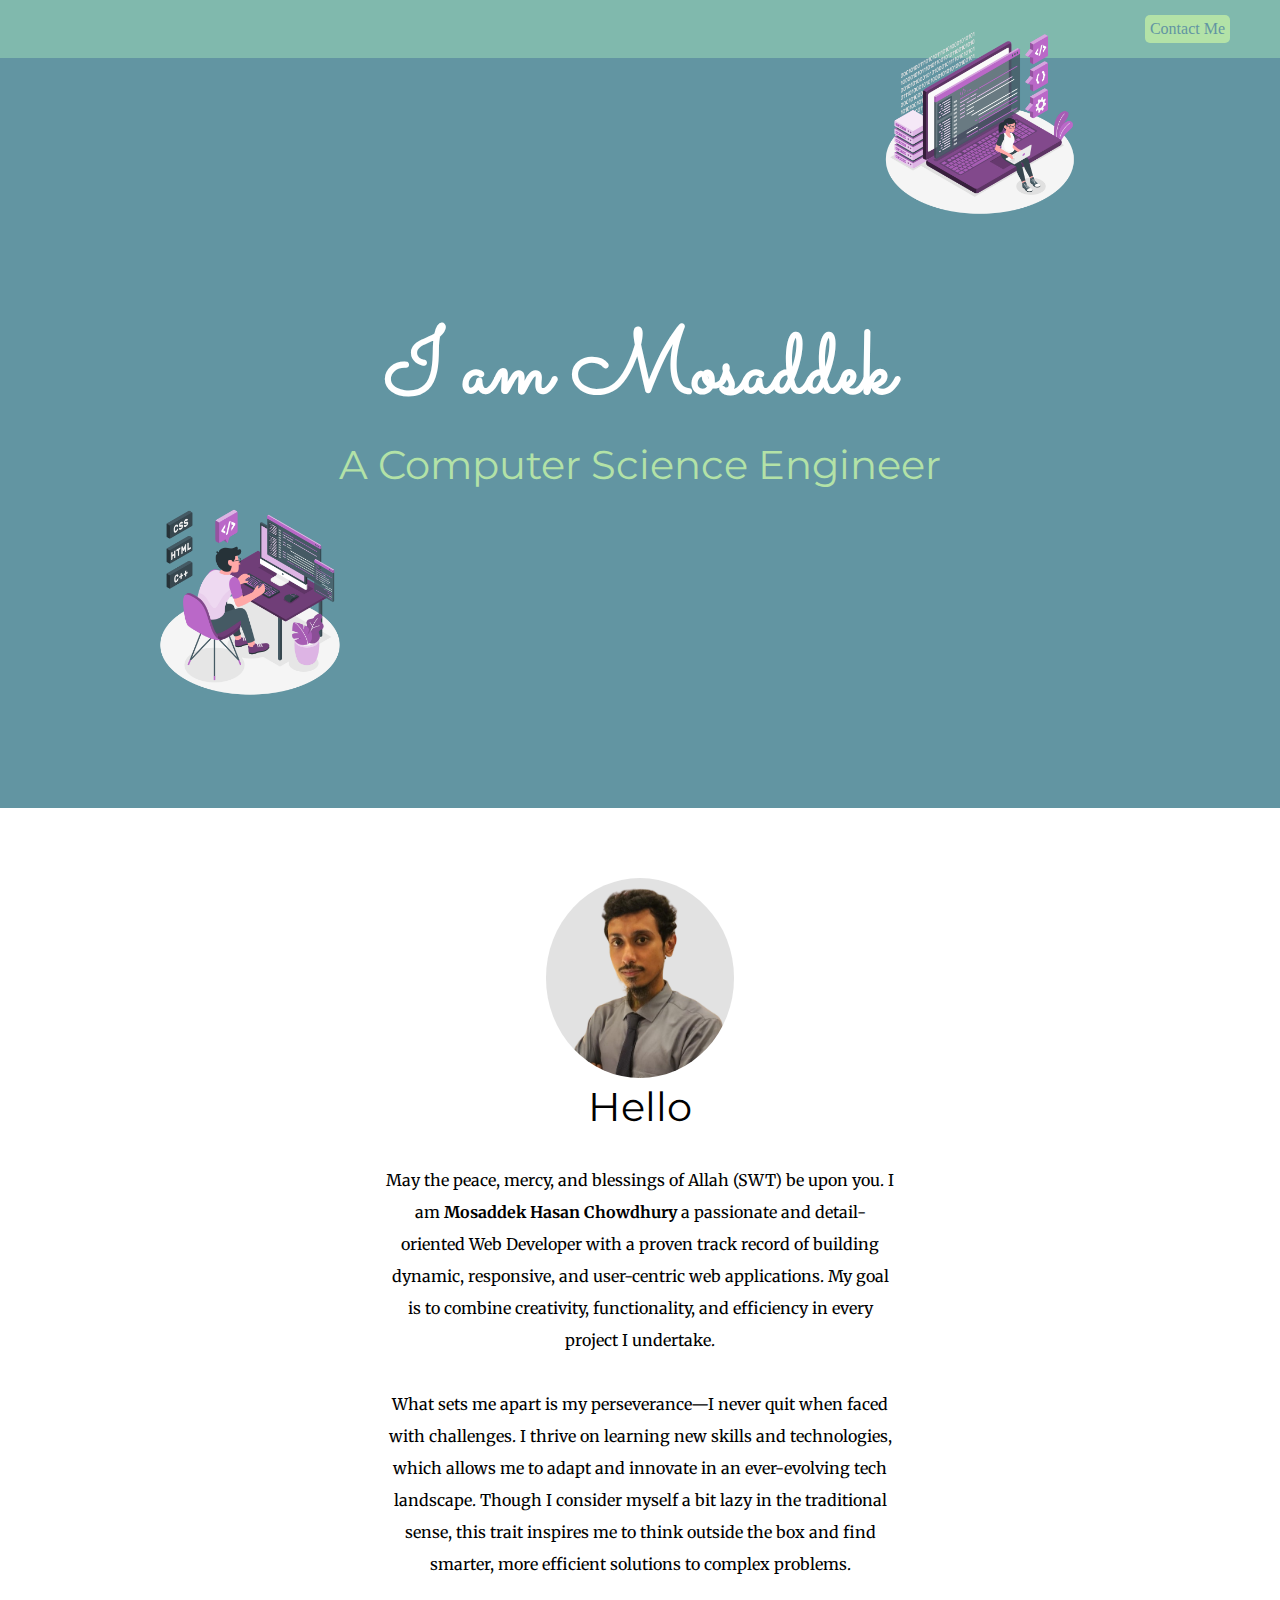
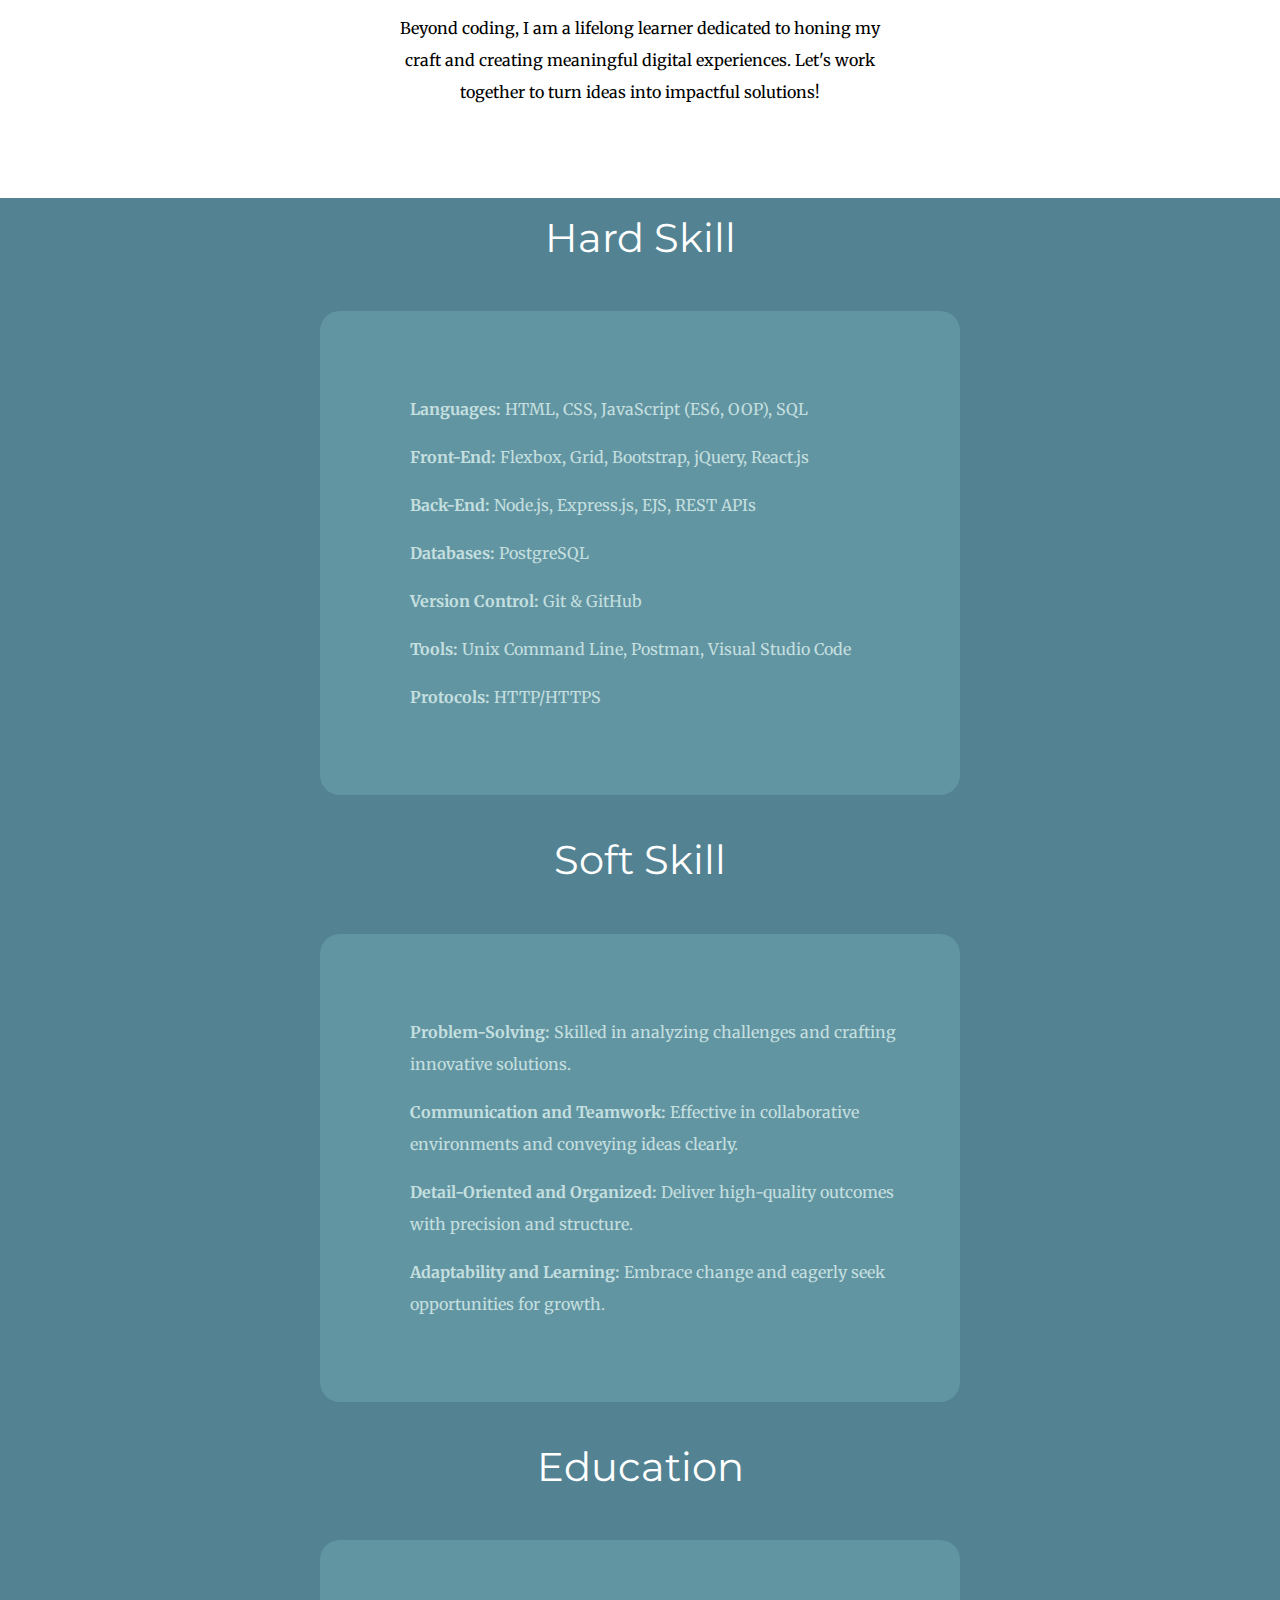
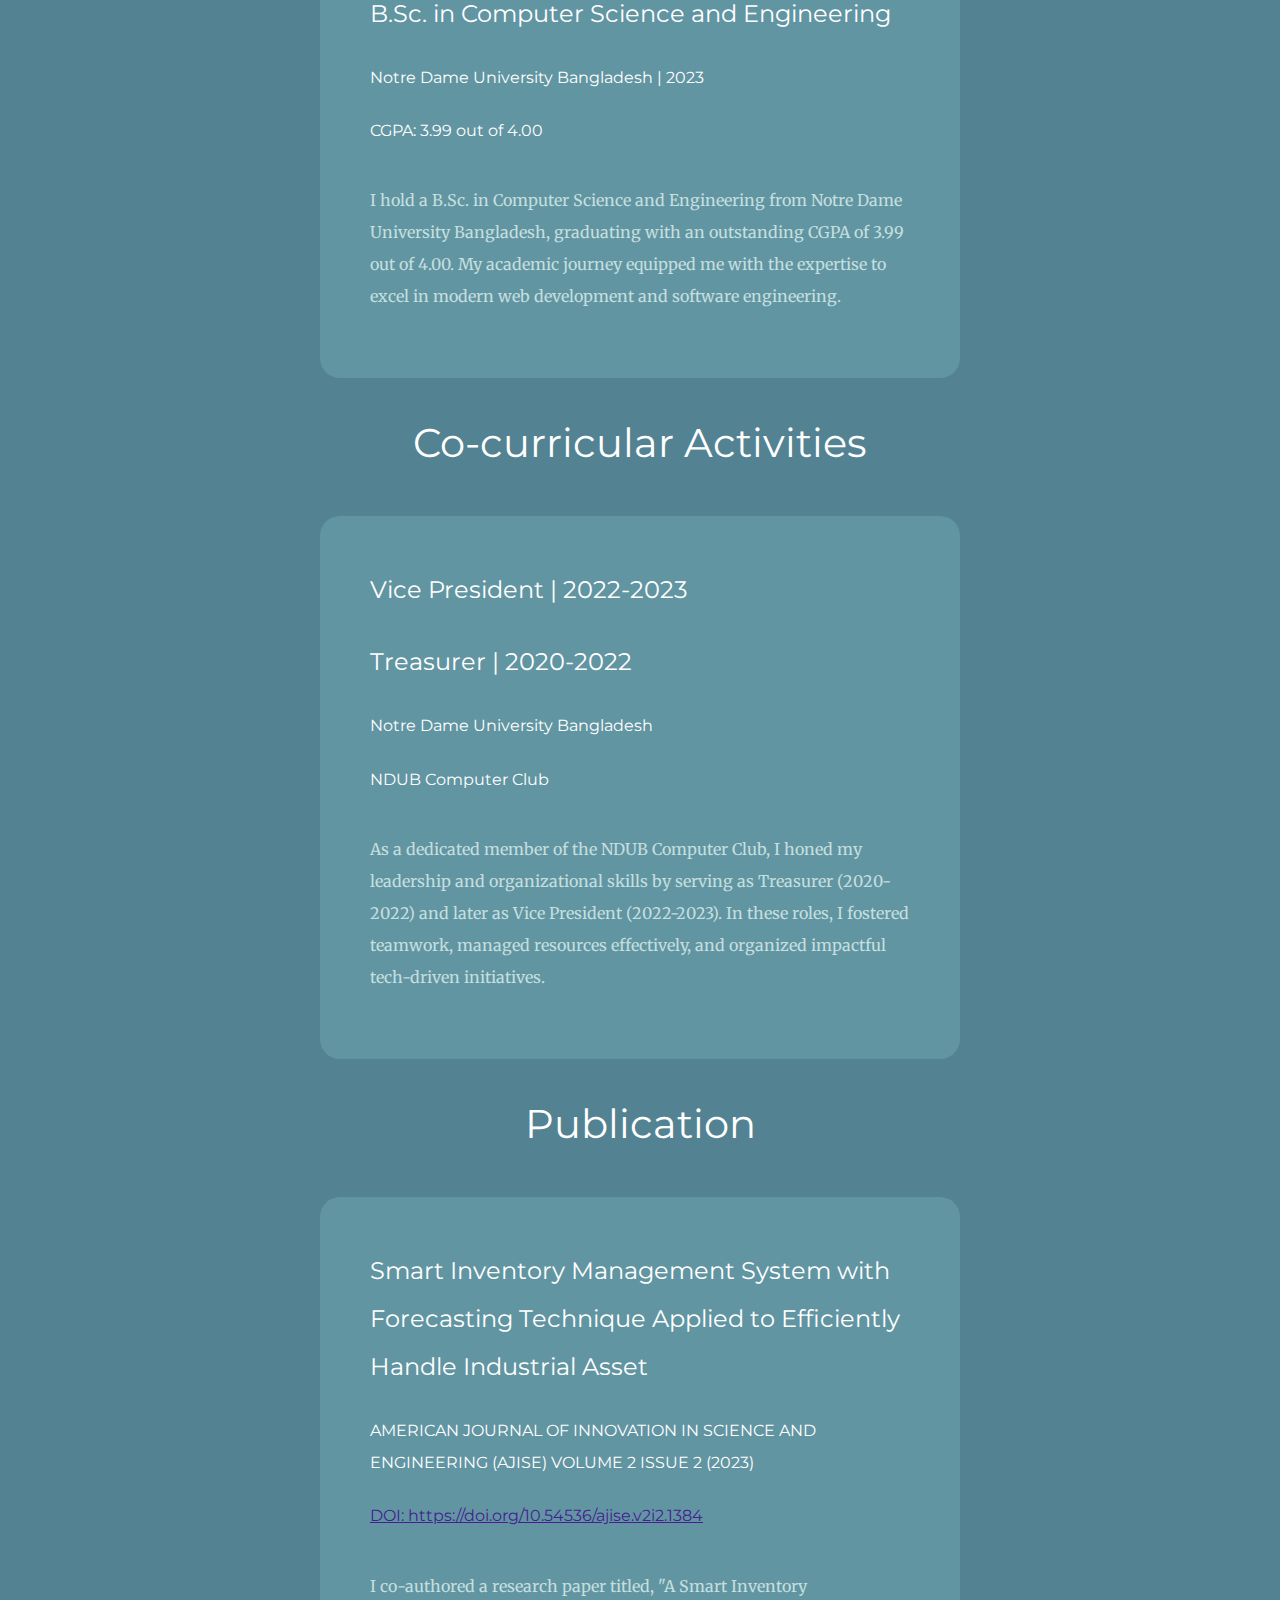
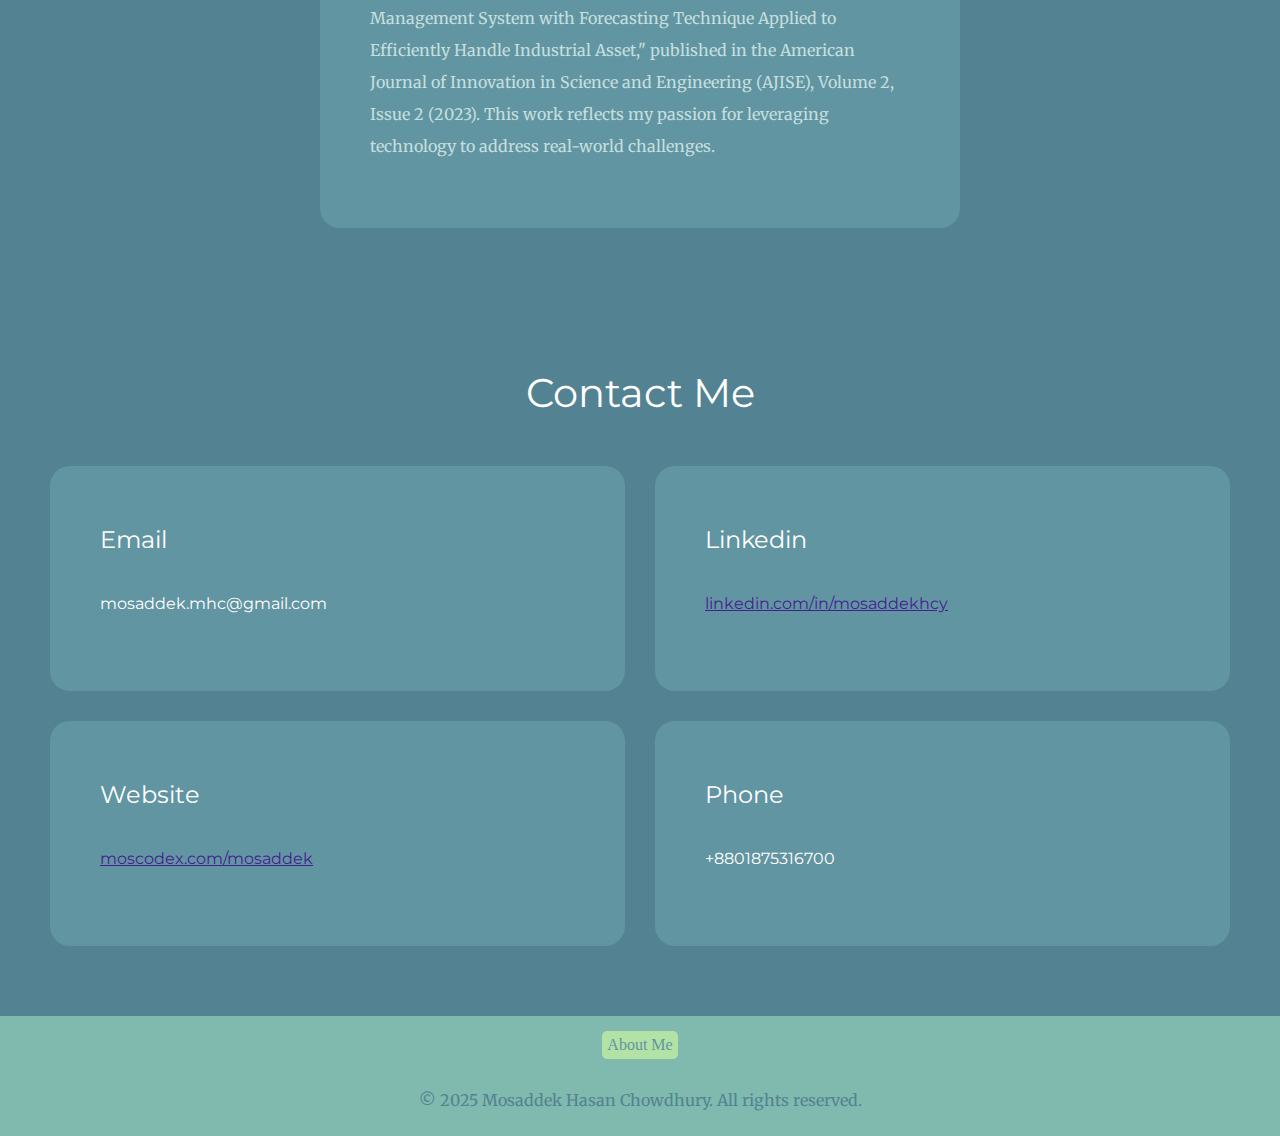
==== commit 8d34217c: "Update Website Link" ====
--- a/index.html
+++ b/index.html
@@ -220,7 +220,7 @@
           </div>
           <div class="rlp">
             <h3>Website</h3>
-            <h4><a href="https://www.moscodex.com/">www.moscodex.com</a><br /></h4>
+            <h4><a href="https://www.moscodex.com/mosaddek">moscodex.com/mosaddek</a><br /></h4>
             
             
             
--- a/style.css
+++ b/style.css
@@ -131,7 +131,8 @@
     text-align: left;
     grid-column: 2/3;
 }
-/* must use 11111*/
+
+
 .red{
     display: grid;
     grid-template-columns: 0.5fr 1fr 0.5fr;
@@ -154,12 +155,6 @@
     list-style: none;
 }
 
-.work-experience ul{
-    /* display:flex;
-    flex-direction: column;
-    justify-content: space-between; */
-    
-}
 
 .rlp-container{
     display: grid;
@@ -304,11 +299,6 @@
         margin: 0px;
     }
     
-    .rlp{
-        /* width: 50%;
-        margin: auto; */
-    }
-
     /* #contact h4{
         font-size: 0.7rem;
     } */
